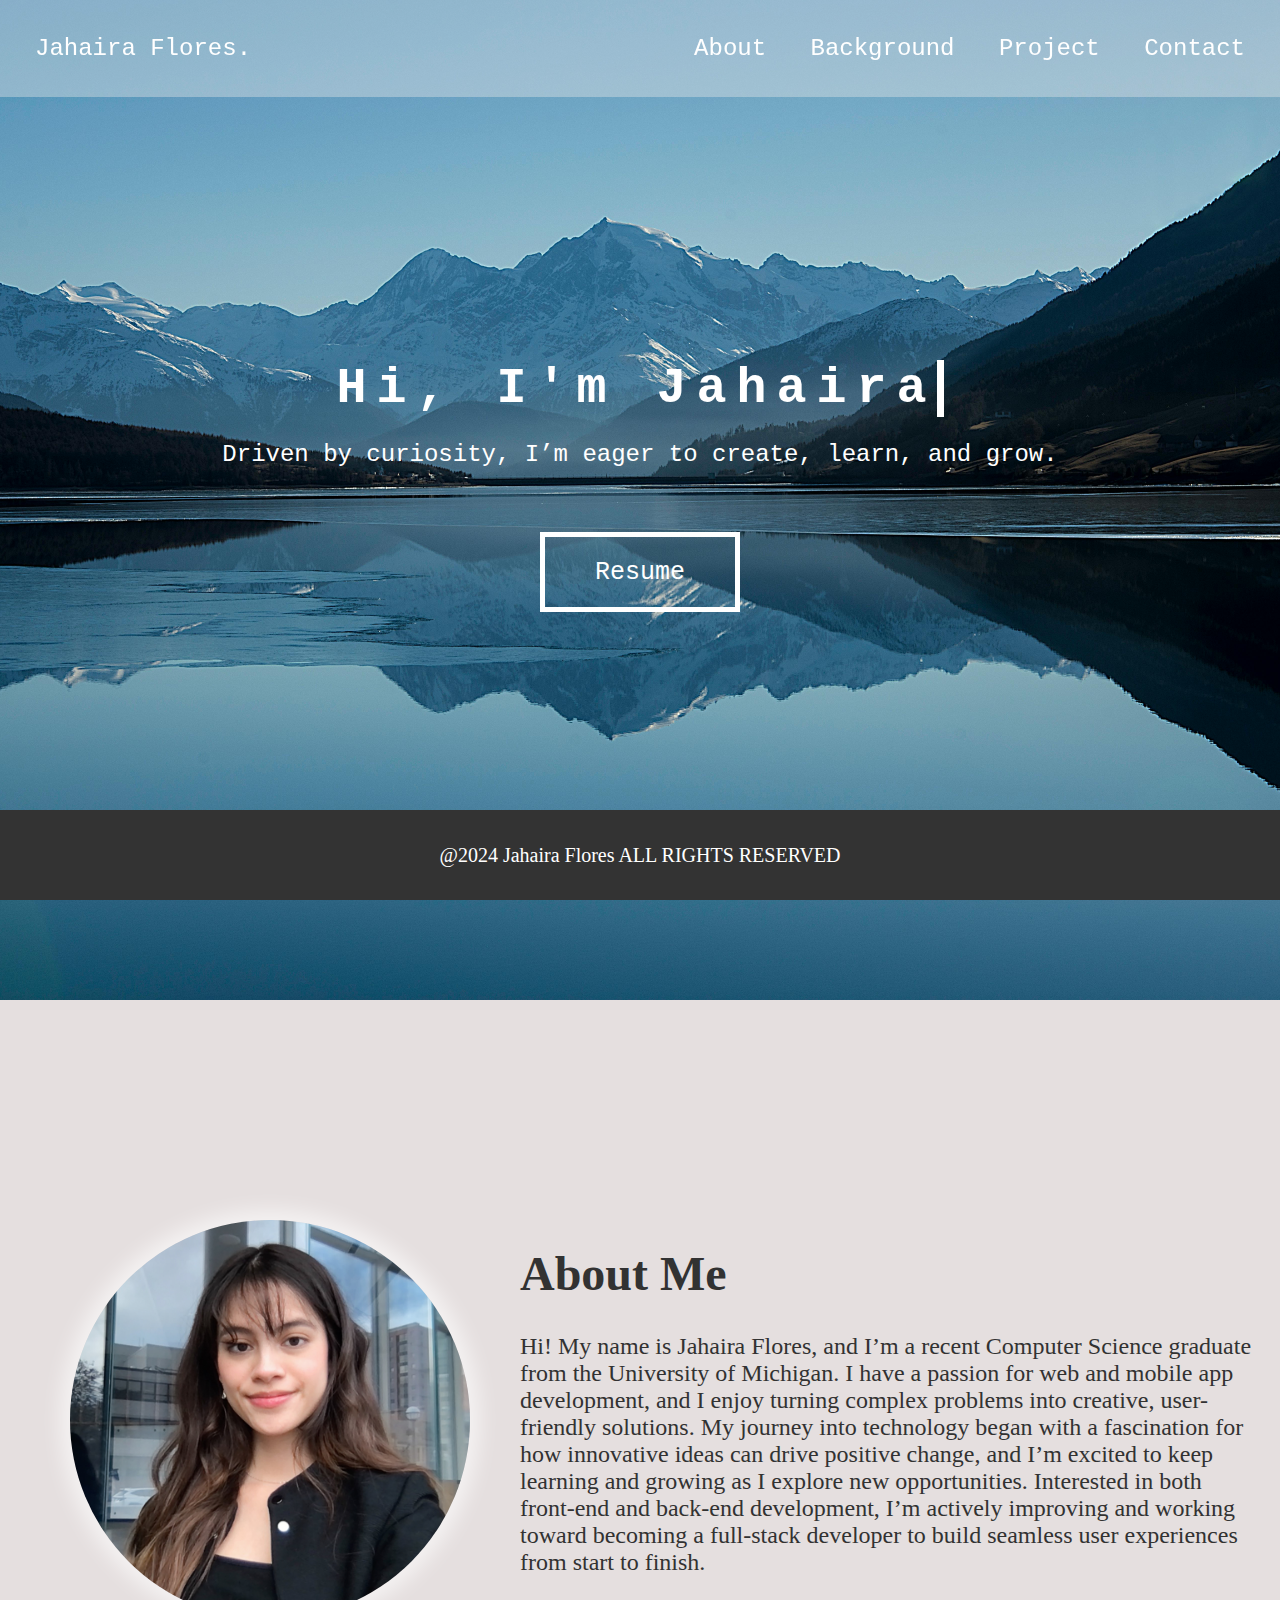
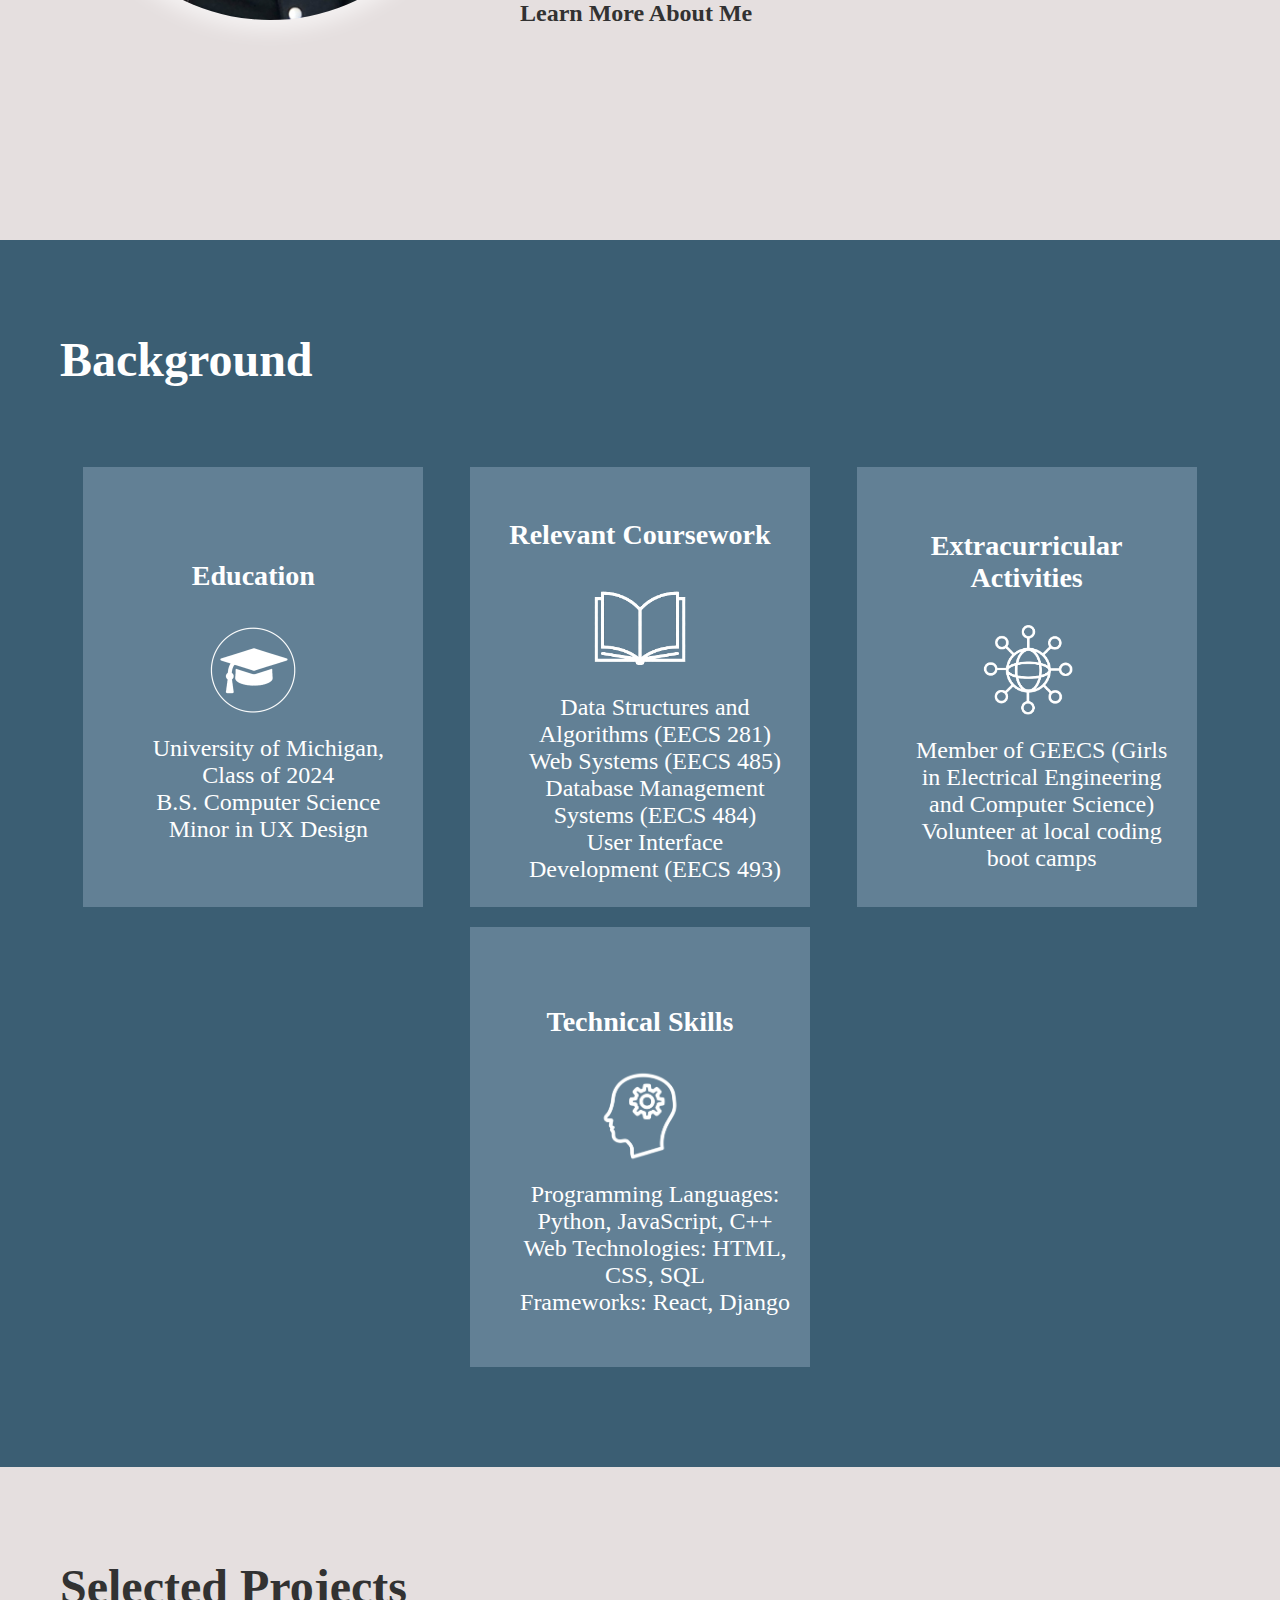
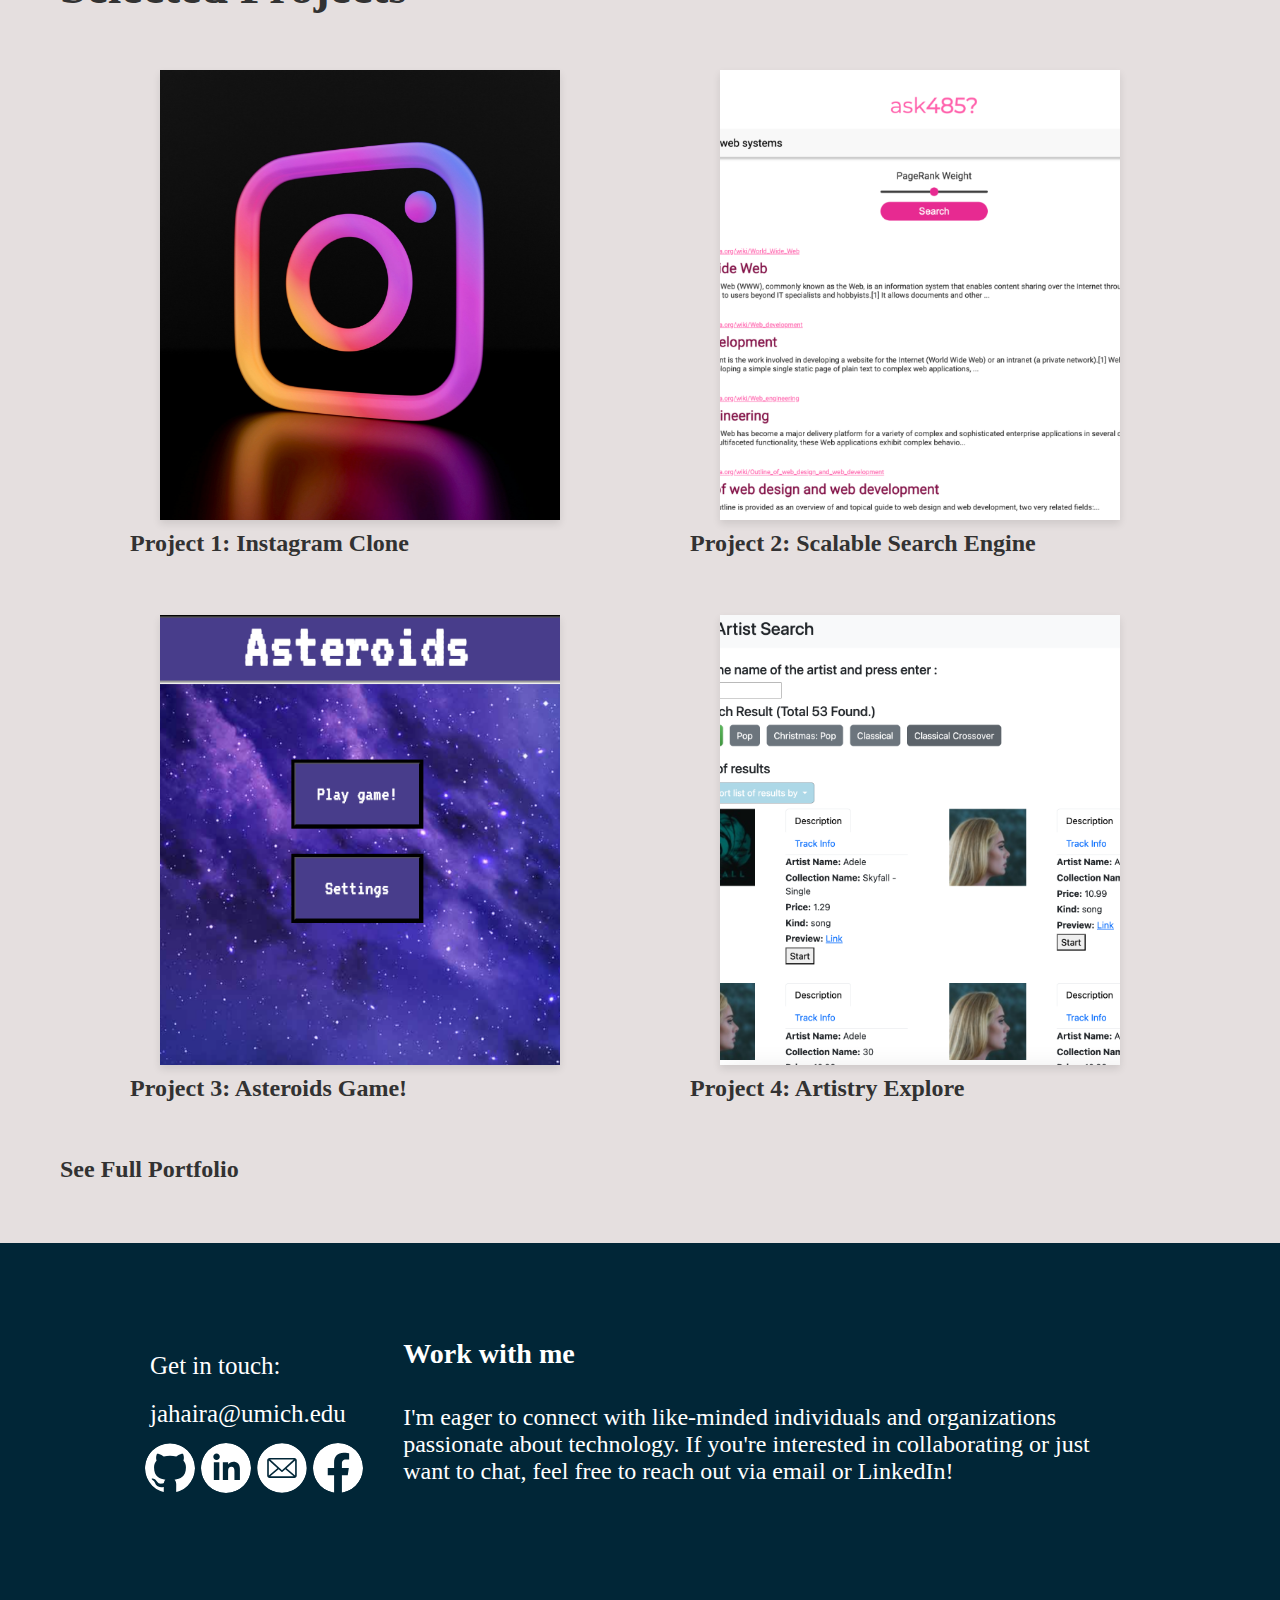
==== index.html @ 53b43b92 "update src" ====
<!DOCTYPE html>
<html lang="en">

<head>
    <meta charset="UTF-8"/>
    <!-- check -->
    <meta name="viewport" content="width=device-width, initial-scale=1.0"> 
    <title> Jahaira Flores </title>
    <link rel="stylesheet" href="assets/css/style.css">
    <link href="https://fonts.googleapis.com/css?family=Slabo+27px&display=swap" rel="stylesheet">
</head>
<body>
    
    <header>
        <div id="home">
            <div id="nav-bar">
                <div id = "name-title"> Jahaira Flores. </div>
                <ul>
                    <li><a href="#about">About</a></li>
                    <li><a href="#background">Background</a></li>
                    <li><a href="#project">Project</a></li>
                    <li><a href="#contact">Contact</a></li>
                </ul>
            </div>
        
            <div class="typewriter"> <h1>Hi, I'm Jahaira</h1></div>
             <!-- <p> A new graduate eager to create, learn, and grow. </p> -->
             <p>Driven by curiosity, I’m eager to create, learn, and grow.</p>
        
            <div id="res-button"> 
                <a href="resume/SWE-Resume-copy.pdf"><button>Resume</button></a>
                <!-- <a href="resume.html"><button>Resume</button></a> -->
                <!-- <a href="path/to/yourfile.pdf" target="_blank">Download PDF</a> -->

            </div>
            
        </div>
    </header>
   

    <div id="about">
        <img class="self" alt="headshot" src="assets/images/headshot1.jpg">
      
        <div id="center">
            <h1> About Me </h1>
            <p>
                Hi! My name is Jahaira Flores, and I’m a recent Computer Science graduate from the University of Michigan.
                I have a passion for web and mobile app development, and I enjoy turning complex problems into creative, user-friendly solutions.
                My journey into technology began with a fascination for how innovative ideas can drive positive change, and I’m excited to keep learning and growing as I explore new opportunities.
                Interested in both front-end and back-end development, I’m actively improving and working toward becoming a full-stack developer to build seamless user experiences from start to finish.
            </p>
            <!-- <p> Hello! My name is Jahaira Flores, and I’m a recent graduate in Computer Science from the University of Michigan.
                 I’m passionate about web and mobile app development, and I love finding creative solutions to complex problems. 
                 My journey into technology has been driven by a desire to make a positive impact through innovative ideas.
            </p> -->

            <a href="about.html">Learn More About Me</a>
        </div>
    </div>
   
    <div id="background">
        <h1>Background</h1>
        <!-- <p>I've worked in numerous fields ranging from art design to prosthetics. Feel free to view my portfolio here or on LinkedIn.</p> -->
        <div class="container">
            <div class="img-container">        
                <h3>Education</h3>
                <img src="assets/images/cap-removebg-preview.png" class="greentob">
                <ul>
                    <li>University of Michigan, Class of 2024</li>
                    <li>B.S. Computer Science</li>
                    <li>Minor in UX Design</li>
                </ul>
            </div>
        
            <div class="img-container">     
                <h3>Relevant Coursework</h3>
                <img src="assets/images/book-removebg-preview.png" class="icon">
                <ul>
                    <li> Data Structures and Algorithms (EECS 281)</li>
                    <li> Web Systems (EECS 485) </li>
                    <li> Database Management Systems (EECS 484)</li>
                    <li>User Interface Development (EECS 493)</li>
                </ul>
            </div>

            <div class="img-container">
                <h3>Extracurricular Activities</h3>
                <img src="assets/images/network-removebg-preview.png" class = "icon">
                <ul>
                    <li>Member of GEECS (Girls in Electrical Engineering and Computer Science)</li>
                    <li>Volunteer at local coding boot camps</li>
                </ul>
            </div>

        
            <div class="img-container">
                <h3>Technical Skills</h3>
                <img src="assets/images/lprogram-removebg-preview.png" class="icon">
                <ul>
                    <li>Programming Languages: Python, JavaScript, C++</li>
                    <li>Web Technologies: HTML, CSS, SQL</li>
                    <li>Frameworks: React, Django</li>
                </ul>
            </div>
        
            <!-- <div>
                <h3>Certifications & Achievements</h3>
                <ul>
                    <li>Google UX Design Certificate (2023)</li>
                    <li>Dean's List, University of Michigan (2022)</li>
                </ul>
            </div> -->
        </div>
       
    </div>

    <div id="project">
        <h1> Selected Projects</h1>
        <div class="grid-container">
            <a href="insta-clone.html">
            <figure>
                <img src="assets/images/insta-clone.jpeg" alt="Project 1">
                <figcaption>
                    <!-- <h2>Project 1: React Project</h2> -->
                    <h2>Project 1: Instagram Clone </h2>
                    <!-- <a href="/personal_website/"></a> -->
                </figcaption>
            </figure>
            </a>
            <a href="search-engine.html">
            <figure>
                <img src="assets/images/search-engine.png" alt="Project 2">
                <figcaption>
                    <!-- <h2>Project 2: Customer Support AI chat bot</h2> -->
                    <h2>Project 2: Scalable Search Engine</h2>
                    <!-- <a href="/personal_website/"></a> -->
                </figcaption>
            </figure>
            </a>
            <a href="asteroids.html">
            <figure>
                <img src="assets/images/asteroids.png" alt="Project 3">
                <figcaption>
                    <!-- <h2>Project 3: Chrome Extension</h2> -->
                    <!-- <a href="/personal_website/"></a> -->
                    <h2>Project 3: Asteroids Game! </h2>
                </figcaption>
            </figure>
            </a>
            <a href="artistry-explore.html">
            <figure>
                <img src="assets/images/artist-search.png" alt="Project 4">
                <figcaption>
                    <h2>Project 4: Artistry Explore</h2>
                    <!-- <a href="/personal_website/"></a> -->
                </figcaption>
            </figure>
            </a>
            <!-- <figure>
                <img src="/assets/images/tester-img.jpg" alt="Project 4">
                <figcaption>
                    <h2>Project 4: TBD - Espresso</h2>
                </figcaption>
            </figure> -->
        </div> 
       <a href="portfolio.html">See Full Portfolio</a>
    </div>

    <div id="contact">
            <div id="text-left">
                <p>Get in touch:</p>
                <p>jahaira@umich.edu</p>
                
                <div class="icon-container">
                    <a href="https://github.com/jflores45?tab=overview&from=2024-08-01&to=2024-08-23"><img src="assets/images/github-color.svg" alt="GitHub logo" class="hoover-g"></a>
                    
                    <a href="https://www.linkedin.com/in/flores-jahaira/?trk=opento_sprofile_details"><img src="assets/images/linkedin-icon-logo-svg-vector.svg" alt="LinkedIn logo" class="hoover-g"></a>
                
                    <a href="https://mail.google.com/mail/u/0/jahaira@umich.edu"><img src="assets/images/media.svg" alt="Gmail logo" class="hoover-g"></a>

                    <a href="https://mail.google.com/mail/u/0/jahaira@umich.edu"><img src="assets/images/Facebook-f_Logo-Blue-Logo.wine.svg" alt="Facebook logo" class="hoover-g"></a>
                </div>
        </div>

        <div id="text-right">
        <h3> Work with me</h3>
        <p>I'm eager to connect with like-minded individuals and organizations passionate about technology. If you're interested in collaborating or just want to chat, feel free to reach out via <a a href="https://mail.google.com/mail/u/0/jahaira@umich.edu"> email</a> or <a href="https://www.linkedin.com/in/flores-jahaira/?trk=opento_sprofile_details">LinkedIn!</a></p>
        </div>
    </div>

    
    <footer>@2024 Jahaira Flores ALL RIGHTS RESERVED</footer>

    <!-- <script src="assets/js/main.js"></script> -->
</body>
</html>
---- assets/css/style.css ----
html {
    scroll-behavior: smooth;
}
body{
    font-size: x-large;
    margin:0;
    padding:0;
}
#nav-bar{
    background-color: rgba(232, 232, 232, 0.4); 
    position: fixed;
    padding: 35px;
    width: 100%;
    right: 0px;
    display: flex; /* Make the nav bar a flex container */
    justify-content: space-between; /* Space between the left and right elements */
    align-items: center; /* Aligns the items vertically in the center */
    box-sizing: border-box; /* Include padding in width */

}
.active {
    color: black; /* Change color of the active nav item */
}
#name-title{
    color: white;
}
ul {
    margin:0;
    overflow: hidden;
    list-style-type: none;
}

li {
    border:black;
    display: inline-block;
    margin-left: 30px;
  }

  #res-button{
    display: flex;
    justify-content: center;
    align-items: center;
    padding-top: 10px;
    margin: 0 auto;
    padding: 40px;
  }
  button {
    width: 200px;
    height: 80px;
    background-color: transparent;
    font-family: 'Courier New', cursives;
    border: 5px solid white;
    color: white;
    font-size: 25px;
}

#res-button:hover {
    filter: drop-shadow(0 0 5px rgba(255, 255, 255, 0.5)) drop-shadow(0 0 10px rgba(255, 255, 255, 0.2)); /* Glow */
    transform: scale(1.0);
}

a{
    text-decoration: none;
    color: #fff;
}

a:hover {
    color: #615c5c; /* Slightly lighter color on hover */
}
#home{
    height: 1000px;
    /* background-color: #9e9898; */
    background-image: url("../images/back2-img.jpg");
    /* background-image: url("../images/holo-abstract-shape_1030945-177.avif"); */
    background-size: cover;
    background-position: center;
    padding: 0;
    /* border-color: red; */
    color: #fff;
    /* font-family: 'Patrick Hand', cursive; */
    font-family: 'Courier New', cursives;
    text-align: center;
}
.typewriter{
    display: flex;
    justify-content: center;
    padding-top: 15em; 
}
.typewriter h1{
    color: #fff;
    font-size: 50px;
    font-family: 'Patrick Hand', cursive;
    font-family: 'Courier New', cursives;
    border-right: .15em solid white;
    white-space: nowrap;
    margin: 0 auto;
    letter-spacing: .20em;
    overflow: hidden;
    animation-delay: 2s;
    animation: typing 3.5s steps(30, end) 1, blinker 0.75s step-end infinite;
}
/* typing */
@keyframes typing{
    from { width: 0 }
    to { width: 45% }
}

@keyframes blinker{
    45% {
        border-color: transparent;
    }
    100% {
        border-color: white;
    }
}

/* ---------------------ABOUT ---------------------*/

#about{
    display: flex;
    align-items: center;
    height: 800px; /* Adjust height as needed */
    background-color: rgb(229, 223, 223);
    /* background-color: rgb(161, 175, 215); */
    /* background-image: linear-gradient(to right, rgb(146, 149, 204) , rgb(132, 133, 199),rgb(154, 141, 199),  rgb(174, 164, 211)); */
    padding: 20px;
    color: rgb(50, 50, 50);
}
#center{
    max-width: 1100px;
}
#about a{
    text-decoration: none;
    color: rgb(50, 50, 50);
    font-weight: 600;
    /* color: black; */
}
#about a:hover {
    color: #615c5c; 
}
.self{
    width: 400px;
    height: 400px;
    border-radius: 50%;
    object-fit: cover;
    margin-right: 20px;
    /* box-shadow: 0 0 20px 10px rgb(186, 202, 217, 0.6); */
    box-shadow: 0 0 20px 10px rgb(255, 255, 255, 0.6); 
    margin: 50px;
}
/*--------------------- BACKGROUND -------------------------*/

#background {
    max-height: 2000px;
    padding: 60px;
    background-color: rgb(59, 94, 115);
    color: white;
    padding-bottom: 80px;
}

.container {
    display: flex; /* Enable flexbox to arrange children */
    justify-content: space-around; /* Space out the .img-container elements */
    align-items: center; /* Align containers to the top */
    flex-wrap: wrap; /* Wrap the containers to the next line if necessary */
    width: 100%;
    max-width: 2000px; /* Set a max width for the container */
    margin-top: 80px; 
}

.img-container {
    width: 300px;
    height: 400px;
    background-color: rgba(189, 209, 227, 0.3);
    display: flex;
    flex-direction: column; /* Stack elements vertically inside each container */
    justify-content: center; /* Center the content vertically */
    align-items: center; /* Center the content horizontally */
    padding: 20px;
    text-align: center;
    margin-bottom: 20px; 
}

.img-container img {
    width: auto; /* Automatically adjust width */
    height: 100px; /* Set a specific height */
    max-width: 100%; /* Ensure it doesn't overflow the container */
    object-fit: cover; /* Maintain aspect ratio while filling the area */
    margin-bottom: 15px; /* Space between the image and the text */
}

ul {
    list-style-type: none; /* Remove bullet points */
    padding: 0;
}

.icon {
    filter: invert(1) brightness(2); /* Makes black parts white */
}

.greentob {
    filter: hue-rotate(180deg) brightness(3); /* Changes green to white */
}

.img-container:hover {
    background-color: rgba(189, 209, 227, 0.6); 
    transition: background-color 0.3s ease; 
}

/*--------------------- PROJECT -------------------------*/
#project{
    max-height: 2000px;
    background-color: rgb(229, 223, 223);
    /* background-image: linear-gradient(to right, rgb(146, 149, 204) , rgb(132, 133, 199),rgb(154, 141, 199),  rgb(174, 164, 211)); */
    padding: 60px;
    color: rgb(50, 50, 50);
}
#project a{
    text-decoration: none;
    color: rgb(50, 50, 50);
    font-weight: 600;
}
#project a:hover {
    color: #615c5c; 
}
.grid-container {
    display: grid;
    margin: 20px;
    grid-template-columns: repeat(2, 1fr); /* Create two equal-width columns */
}

figure img {
    width: 400px;
    height: 450px;
    max-width: 900px;
    max-height: 950px;
    object-fit: cover;
    display: block;
    box-shadow: 0 4px 8px rgba(0, 0, 0, 0.1);
    margin: 0 auto; /* Center the image horizontally */
}

figcaption h2 {
    font-size: 24px; /* Size of the overlay text */
    margin: 0;
    padding: 10px;
}
figure:hover figcaption {
    opacity: 1; /* Show the overlay on hover */
}
figure:hover {
    transform: translateY(-5px);
}
/* ---------------------CONTACT ---------------------*/
#contact{
    height: 350px;
    padding: 40px;
    background-color:rgb(1, 38, 55);
    color: white;
    display: flex;
    /* justify-content: space-between; */
    align-items: center; 
    /* gap: 20px; */
}
#contact img{
    width: 50px;
    height: 50px;
    border-radius: 50%;
    object-fit: cover;
    display: inline-block;
}
#text-left {
    display: flex;
    flex-direction:column;
    /* border: 2px solid red;  */
    width: 25%; /* Set width to 60% of the container */ 
    min-width: 20%;
    max-width: 30%;
    margin-top: -70px;
    padding-left: 100px;
}
#text-left p {
    font-size: 25px; 
    margin: 10px;
}
.icon-container{
    padding: 5px;
}
#text-right {
    display: flex;
    flex-direction: column;
    /* border: 2px solid rgb(225, 10, 154); */
    width: 70%; /* Set width to 30% of the container */
    max-width: 70%; 
    padding-right: 100px;
    margin: 0;
   
}
#text-right h3 {
    margin: 0; /* Remove default margin */
    margin-bottom: 10px; /* Adjust this value as needed */
    margin-top: -70px;
}

footer {
    text-align: center;
    padding: 20px 0;
    background-color: #333; /* Dark background */
    color: white; /* White text */
    font-size: 20px;
    position: fixed; /* Optional: sticks footer at the bottom of the page */
    bottom: 0;
    width:100%;
    height: 50px;
    line-height: 50px;
}
/* hoover glow icons */
.hoover-g {
    transition: all 0.3s ease; /* Smooth transition for the hover effect */
}

.hoover-g:hover {
    filter: drop-shadow(0 0 5px rgba(255, 255, 255, 0.5)) drop-shadow(0 0 10px rgba(255, 255, 255, 0.2)); /* Glow effect */
    transform: scale(1.05); /* Slightly scale up the icon */
}
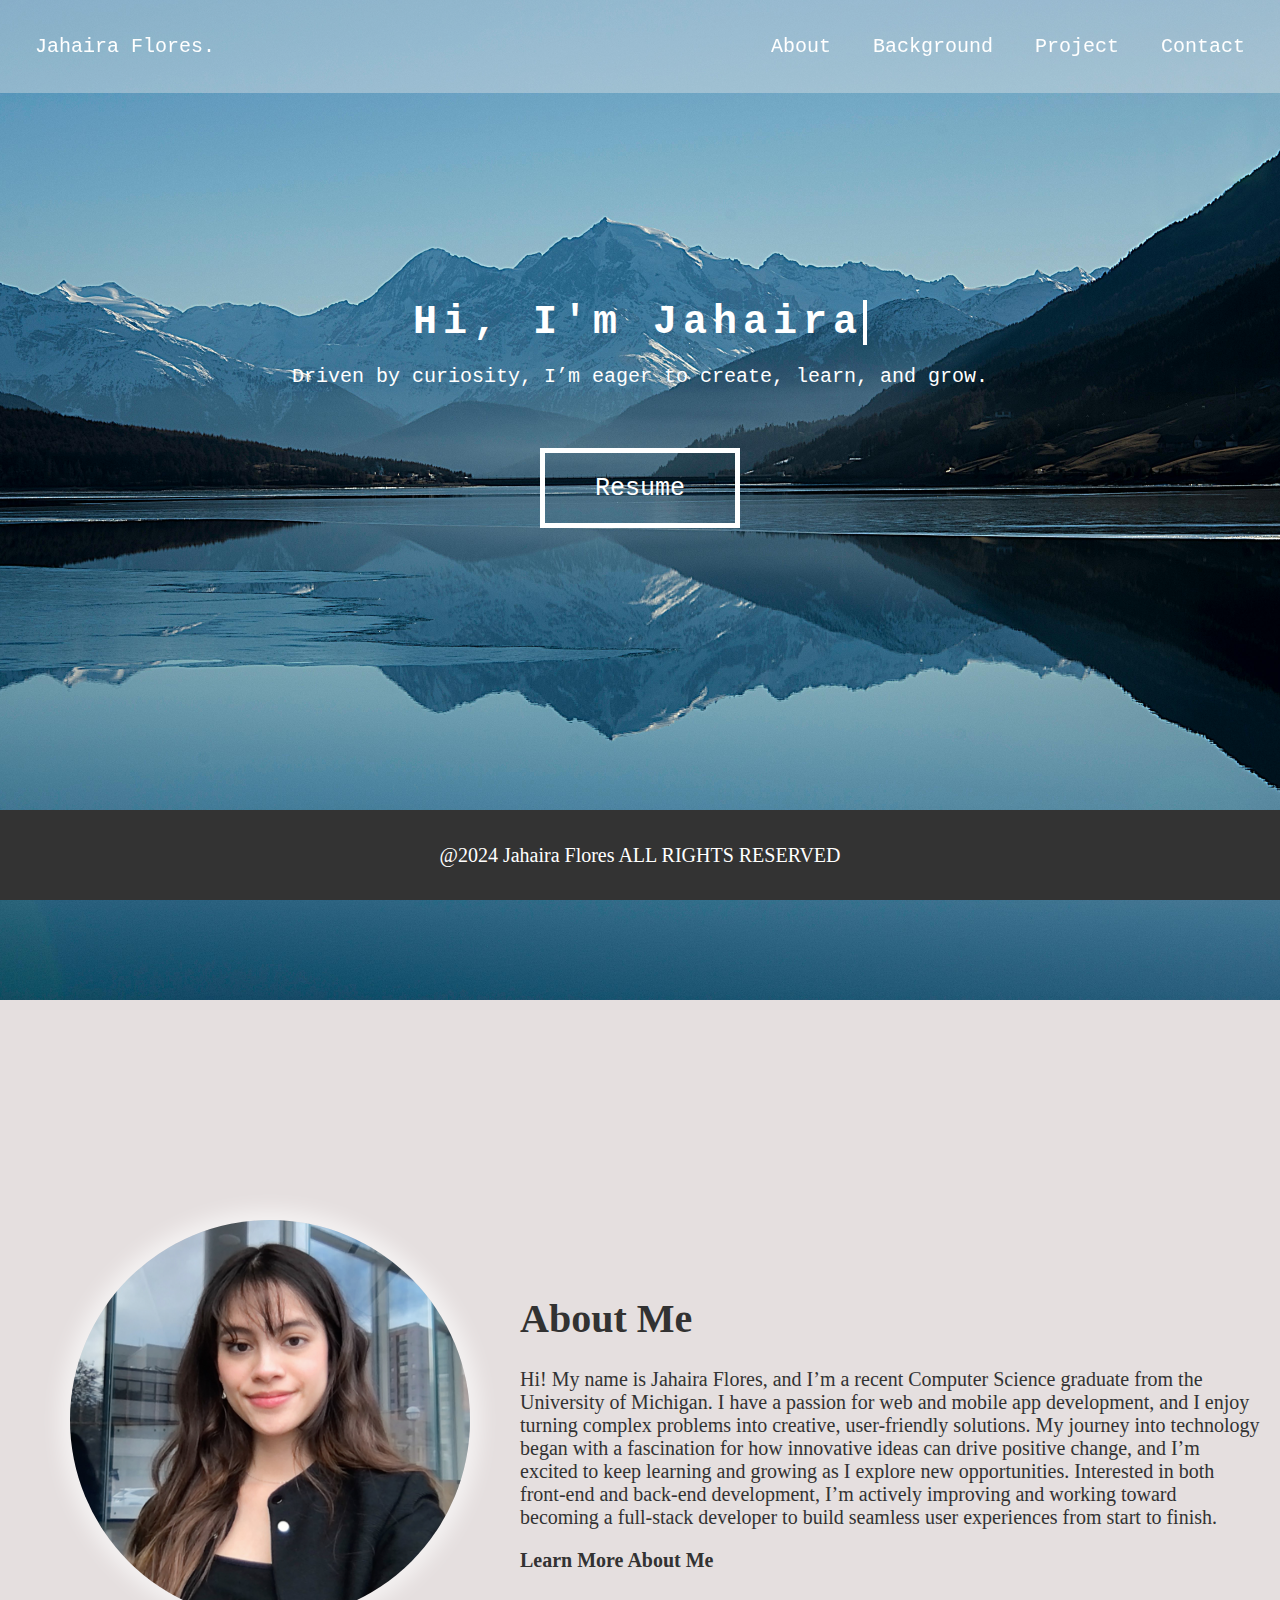
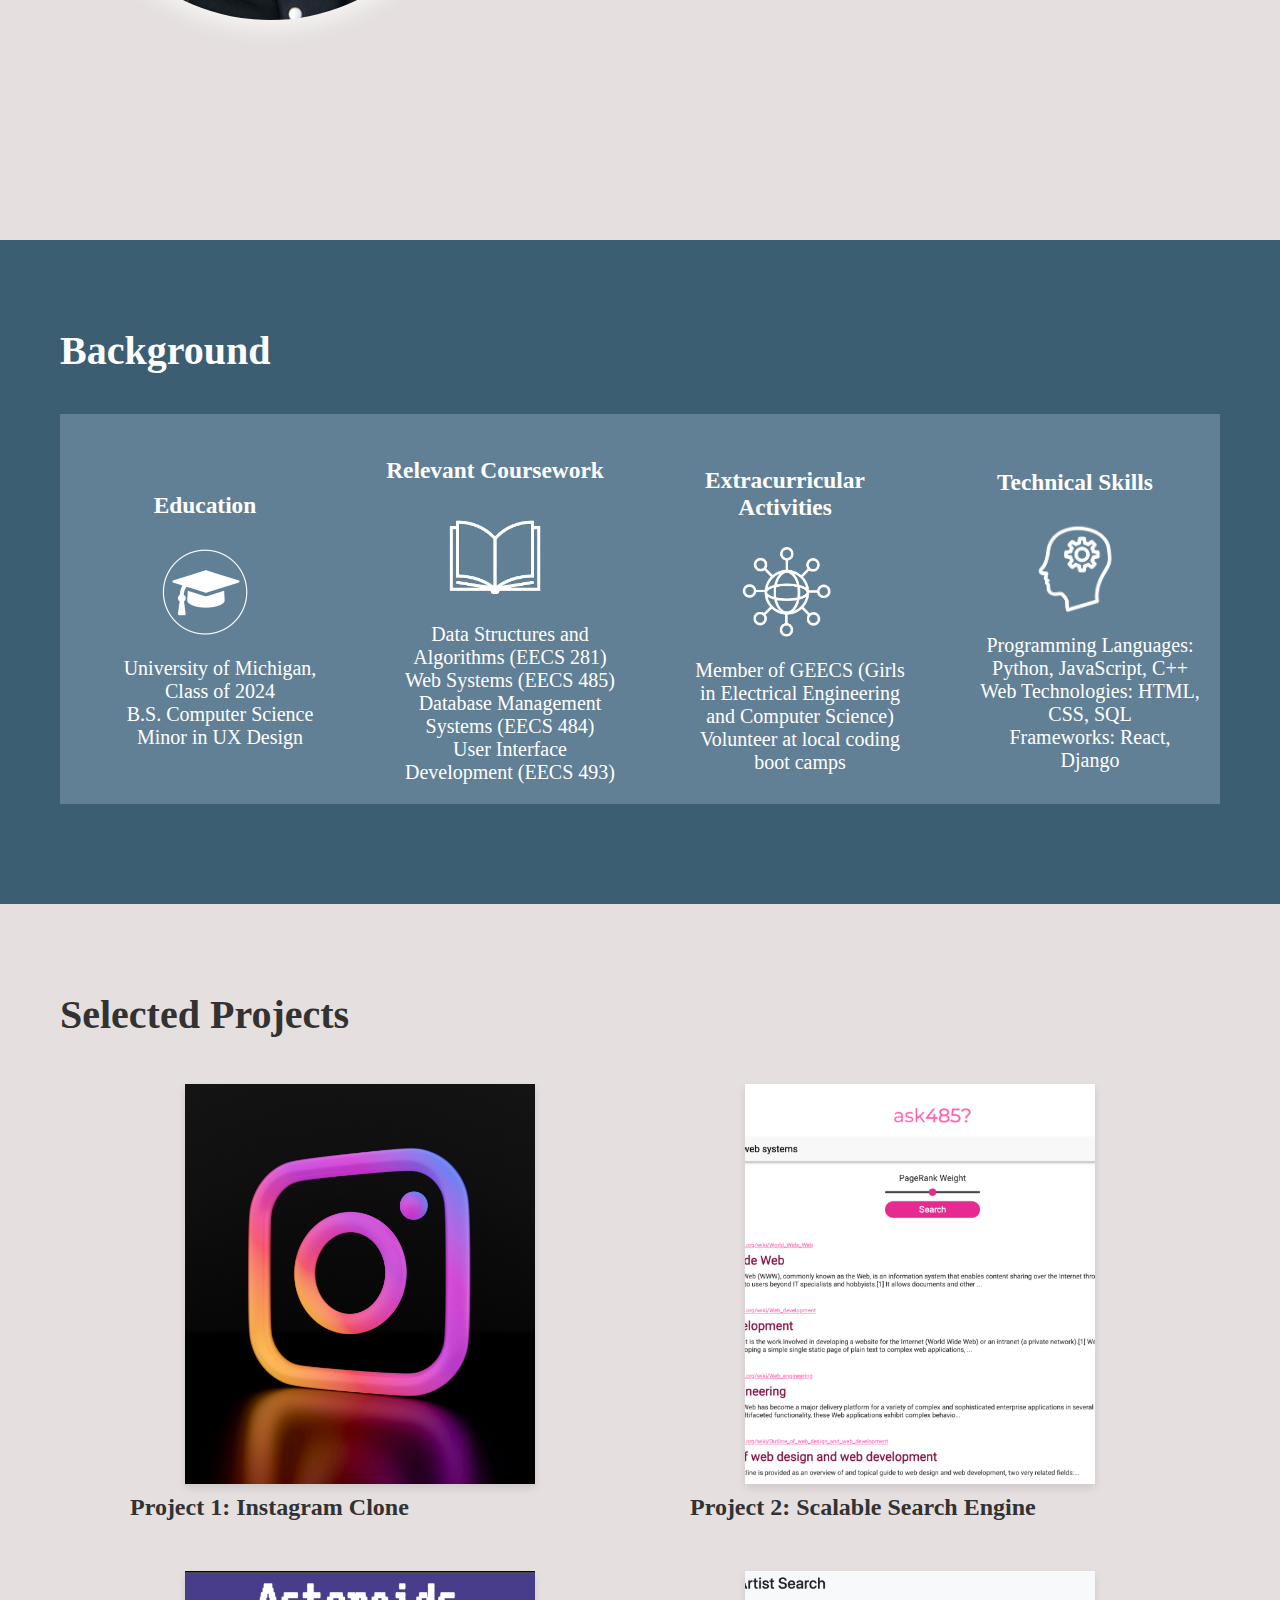
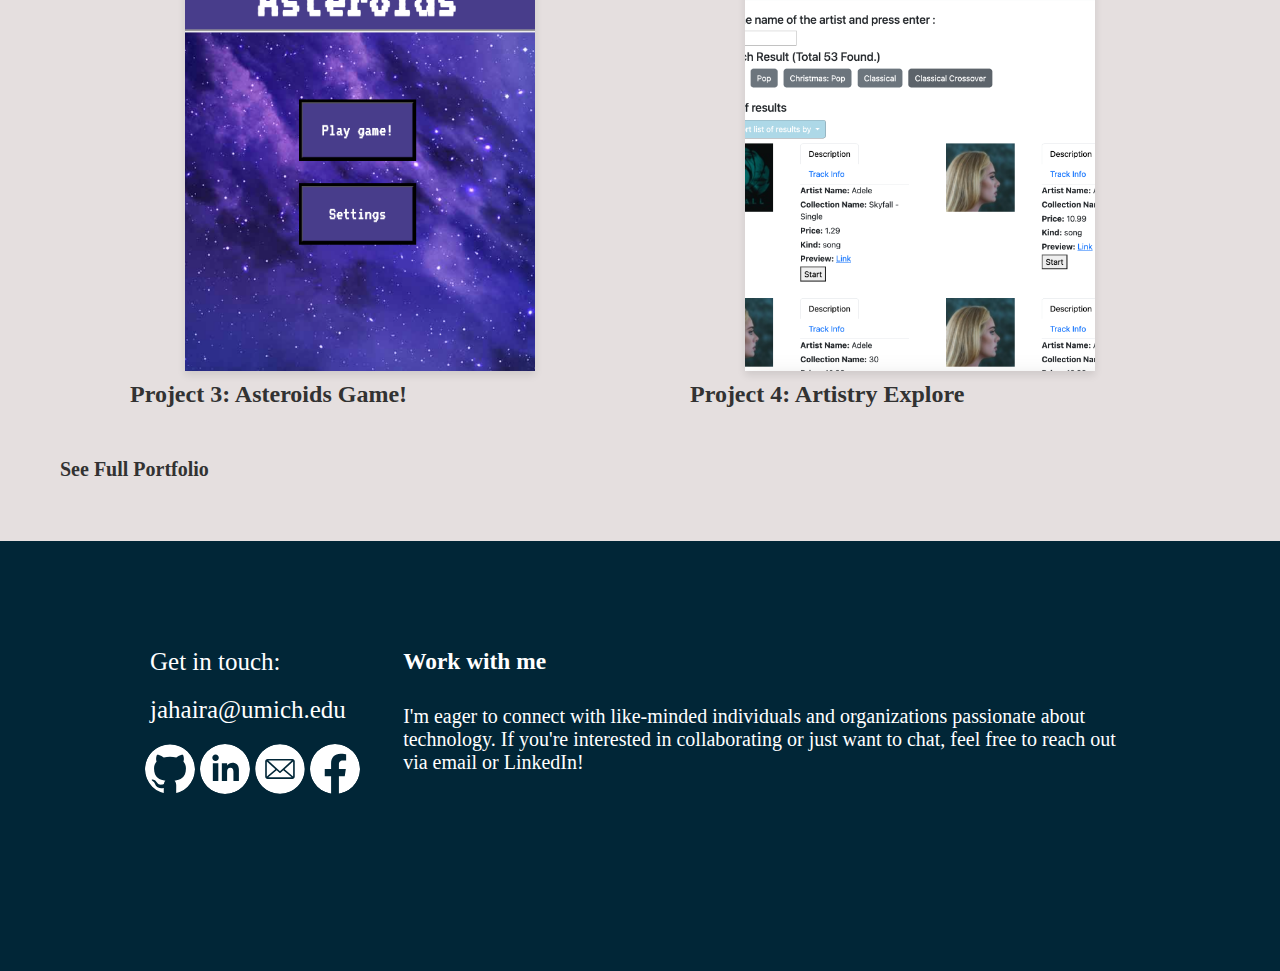
==== commit 03b27acf: "update insta clone" ====
--- a/index.html
+++ b/index.html
@@ -62,7 +62,7 @@
         <h1>Background</h1>
         <!-- <p>I've worked in numerous fields ranging from art design to prosthetics. Feel free to view my portfolio here or on LinkedIn.</p> -->
         <div class="container">
-            <div class="img-container">        
+            <div class="img-container">
                 <h3>Education</h3>
                 <img src="assets/images/cap-removebg-preview.png" class="greentob">
                 <ul>
@@ -85,7 +85,7 @@
 
             <div class="img-container">
                 <h3>Extracurricular Activities</h3>
-                <img src="assets/images/network-removebg-preview.png" class = "icon">
+                <img src="assets/images/network-removebg-preview.png" class="icon">
                 <ul>
                     <li>Member of GEECS (Girls in Electrical Engineering and Computer Science)</li>
                     <li>Volunteer at local coding boot camps</li>
--- a/assets/css/style.css
+++ b/assets/css/style.css
@@ -2,7 +2,7 @@
     scroll-behavior: smooth;
 }
 body{
-    font-size: x-large;
+    font-size: 20px;
     margin:0;
     padding:0;
 }
@@ -88,25 +88,25 @@
 }
 .typewriter h1{
     color: #fff;
-    font-size: 50px;
+    font-size: 40px;
     font-family: 'Patrick Hand', cursive;
     font-family: 'Courier New', cursives;
-    border-right: .15em solid white;
+    border-right: .10em solid white;
     white-space: nowrap;
     margin: 0 auto;
-    letter-spacing: .20em;
+    letter-spacing: .15em;
     overflow: hidden;
     animation-delay: 2s;
-    animation: typing 3.5s steps(30, end) 1, blinker 0.75s step-end infinite;
+    animation: typing 3.5s steps(30, end) 1, blinker 0.70s step-end infinite;
 }
 /* typing */
 @keyframes typing{
     from { width: 0 }
-    to { width: 45% }
+    to { width: 30% }
 }
 
 @keyframes blinker{
-    45% {
+    30% {
         border-color: transparent;
     }
     100% {
@@ -127,7 +127,7 @@
     color: rgb(50, 50, 50);
 }
 #center{
-    max-width: 1100px;
+    max-width: 900px;
 }
 #about a{
     text-decoration: none;
@@ -151,7 +151,7 @@
 /*--------------------- BACKGROUND -------------------------*/
 
 #background {
-    max-height: 2000px;
+    /* max-height: 2000px; */
     padding: 60px;
     background-color: rgb(59, 94, 115);
     color: white;
@@ -159,18 +159,17 @@
 }
 
 .container {
-    display: flex; /* Enable flexbox to arrange children */
-    justify-content: space-around; /* Space out the .img-container elements */
-    align-items: center; /* Align containers to the top */
-    flex-wrap: wrap; /* Wrap the containers to the next line if necessary */
+    display: flex;
+    justify-content: space-between;
+    align-items: center;
+    flex-wrap: wrap;
     width: 100%;
-    max-width: 2000px; /* Set a max width for the container */
-    margin-top: 80px; 
+    margin-top: 40px; 
 }
 
 .img-container {
-    width: 300px;
-    height: 400px;
+    width: 250px;
+    height: 350px;
     background-color: rgba(189, 209, 227, 0.3);
     display: flex;
     flex-direction: column; /* Stack elements vertically inside each container */
@@ -182,11 +181,11 @@
 }
 
 .img-container img {
-    width: auto; /* Automatically adjust width */
-    height: 100px; /* Set a specific height */
-    max-width: 100%; /* Ensure it doesn't overflow the container */
-    object-fit: cover; /* Maintain aspect ratio while filling the area */
-    margin-bottom: 15px; /* Space between the image and the text */
+    width: auto;
+    height: 100px;
+    max-width: 100%;
+    object-fit: cover;
+    margin-bottom: 15px;
 }
 
 ul {
@@ -230,8 +229,8 @@
 }
 
 figure img {
-    width: 400px;
-    height: 450px;
+    width: 350px;
+    height: 400px;
     max-width: 900px;
     max-height: 950px;
     object-fit: cover;
@@ -285,6 +284,7 @@
 }
 .icon-container{
     padding: 5px;
+    padding-top: 10px;
 }
 #text-right {
     display: flex;
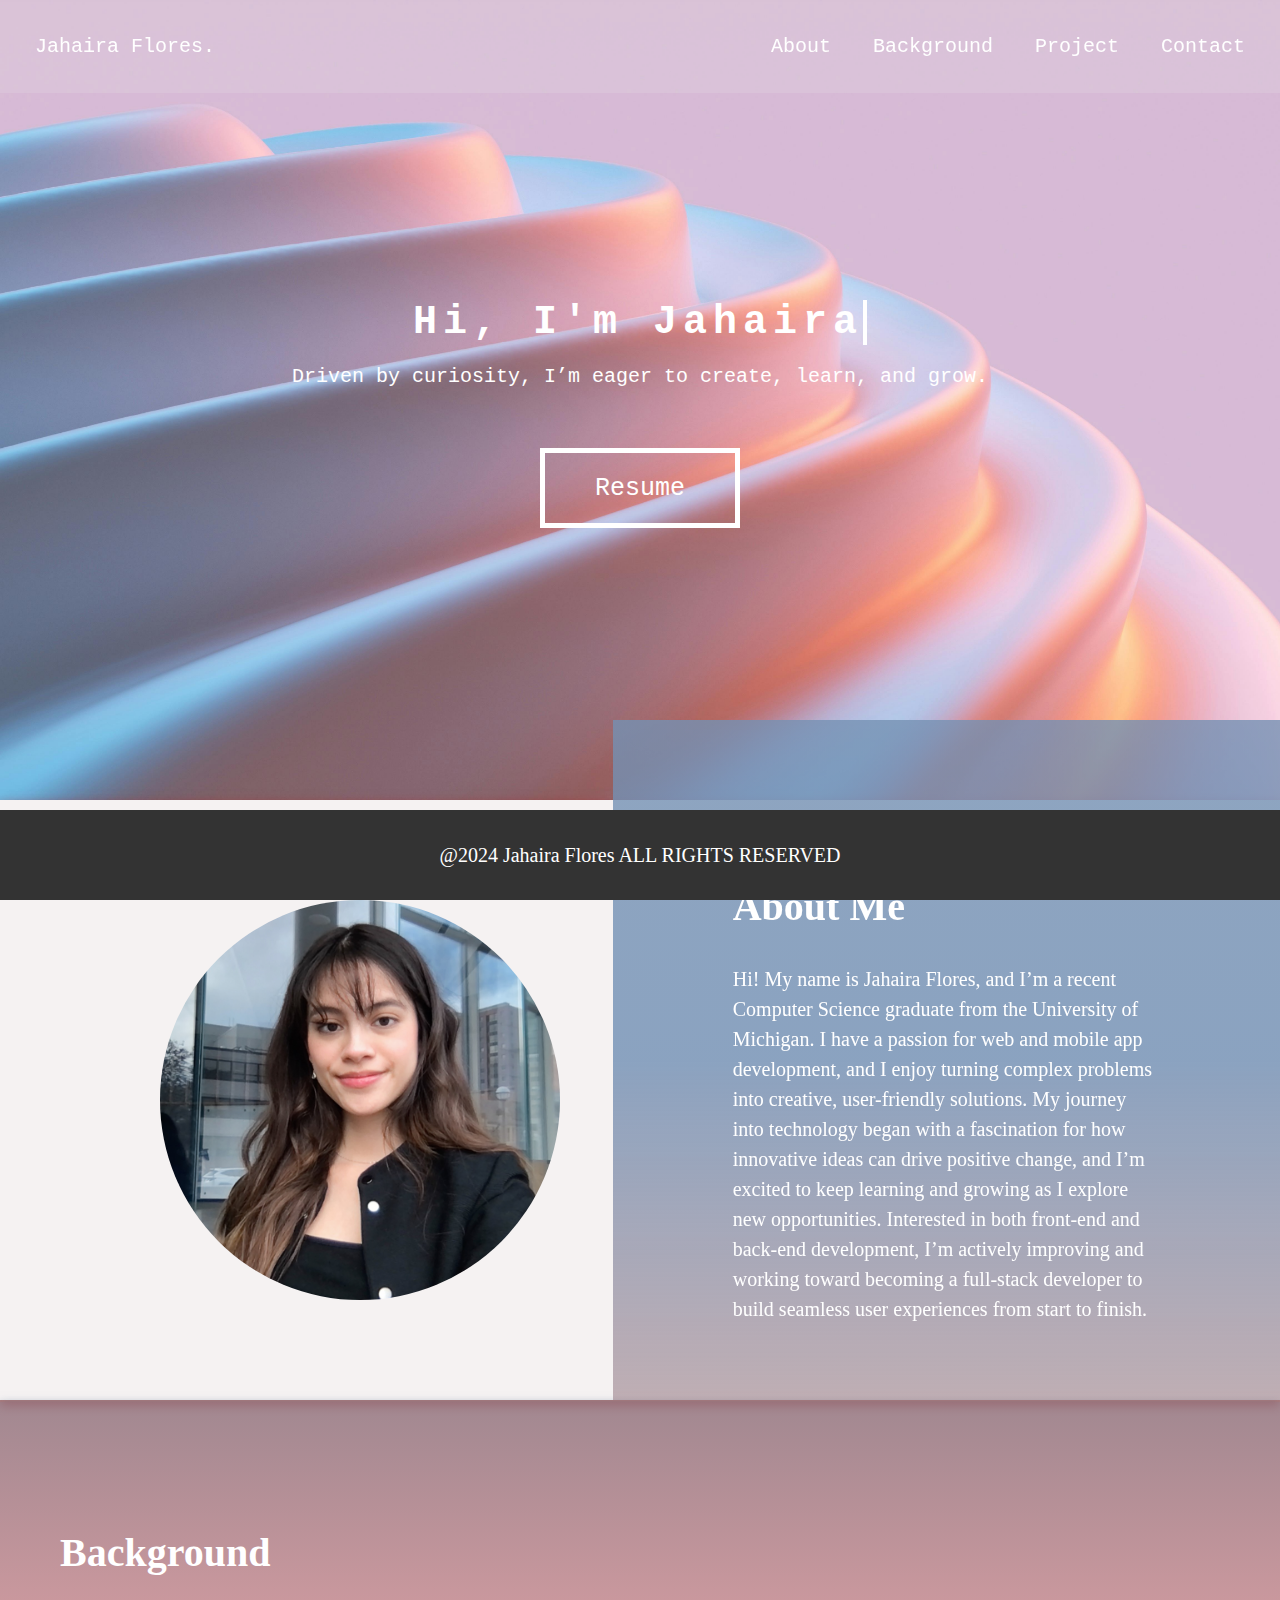
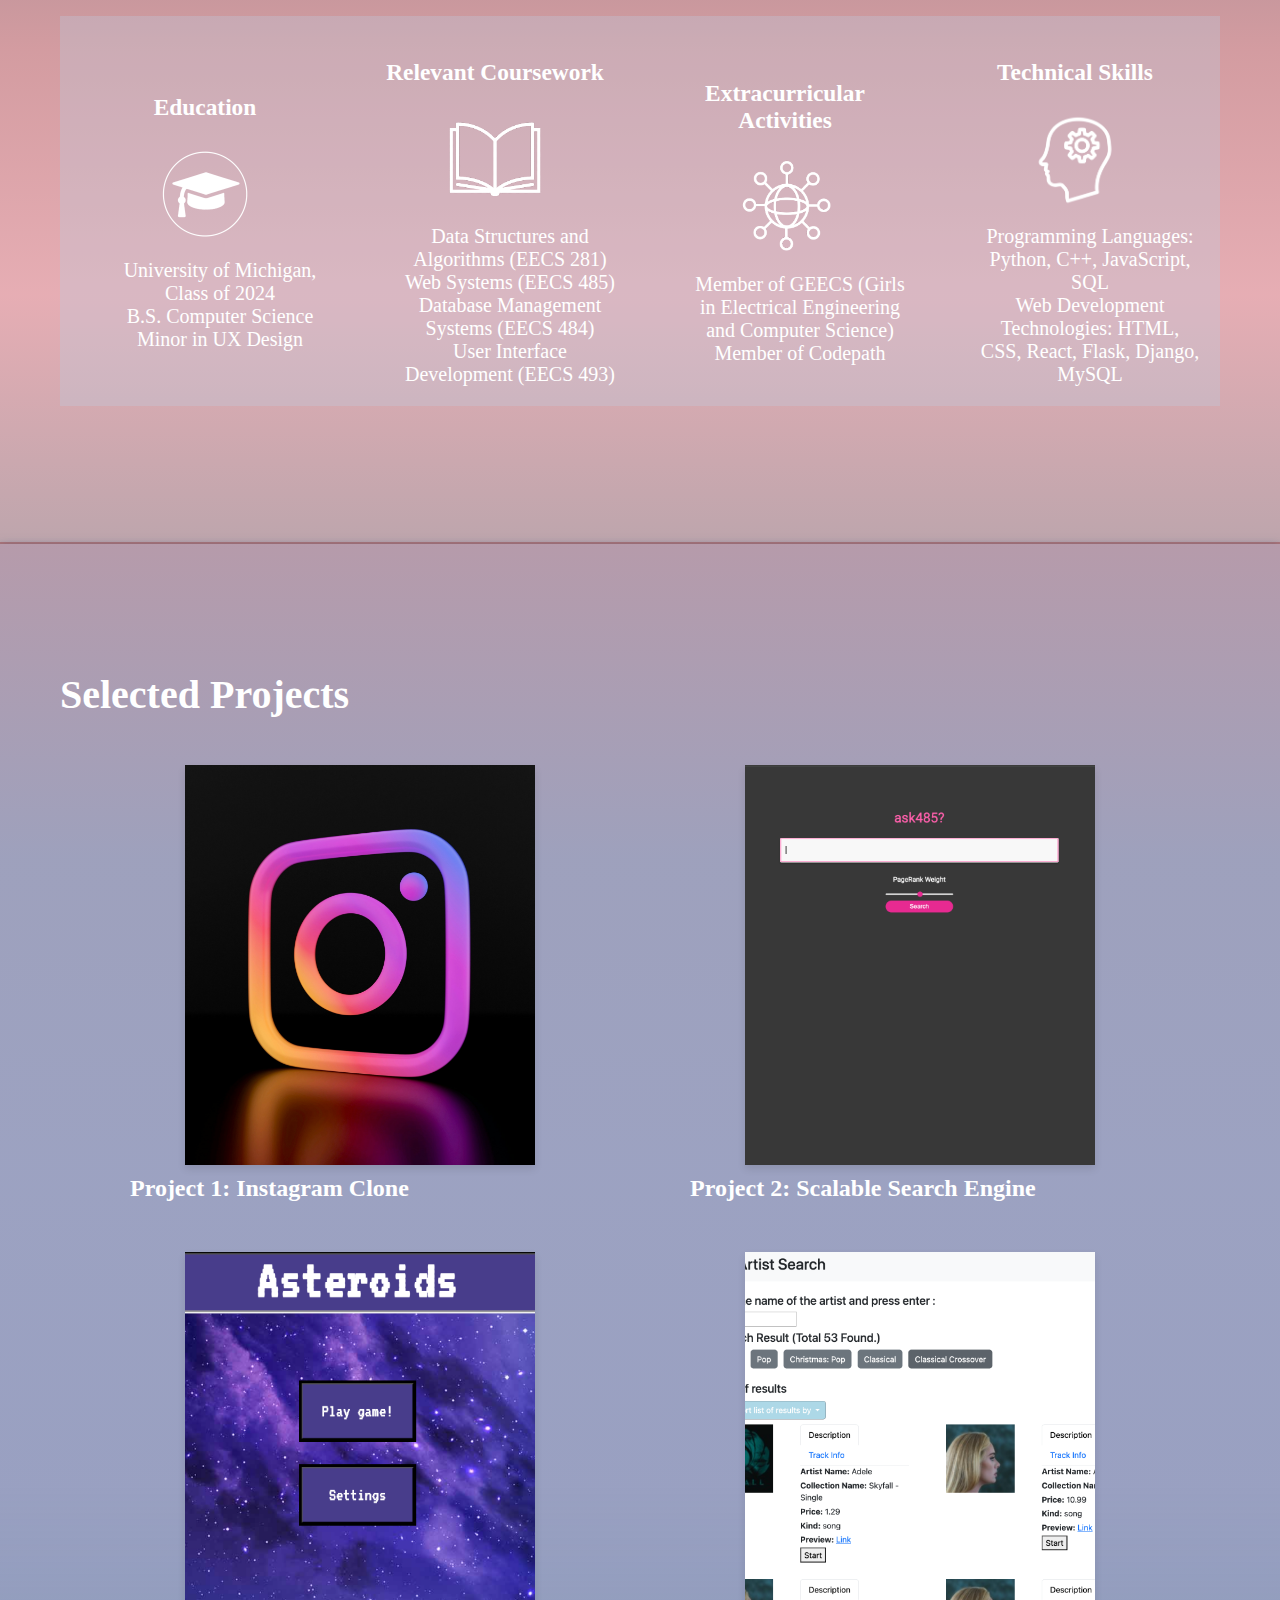
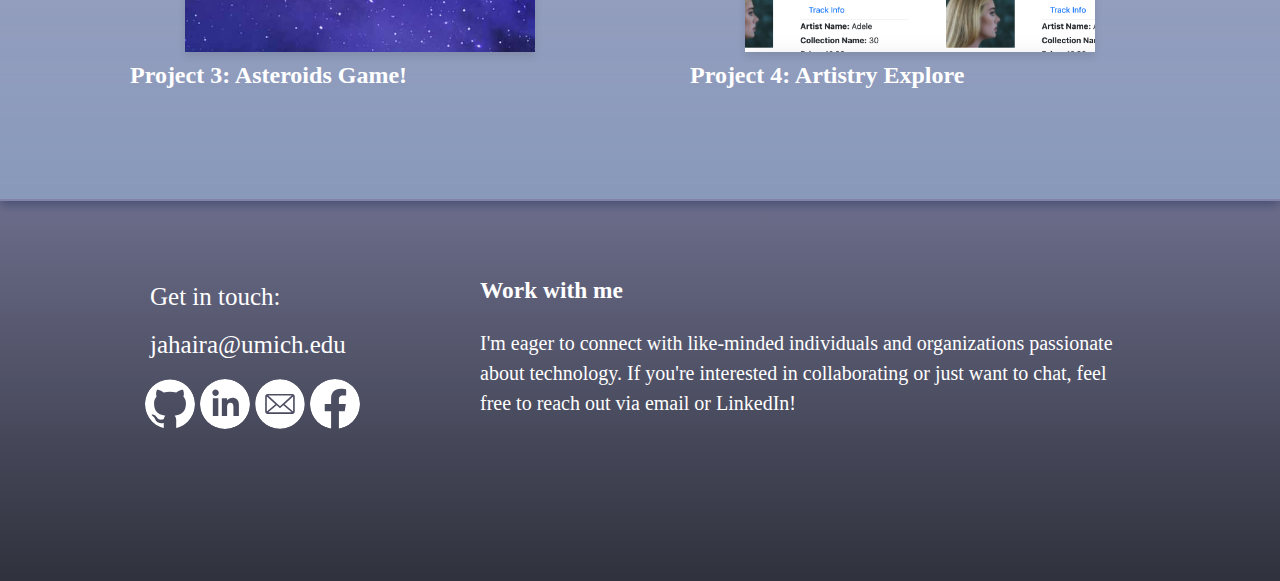
==== commit b8d3c5e3: "update" ====
--- a/index.html
+++ b/index.html
@@ -39,27 +39,30 @@
    
 
     <div id="about">
-        <img class="self" alt="headshot" src="assets/images/headshot1.jpg">
-      
-        <div id="center">
-            <h1> About Me </h1>
-            <p>
-                Hi! My name is Jahaira Flores, and I’m a recent Computer Science graduate from the University of Michigan.
-                I have a passion for web and mobile app development, and I enjoy turning complex problems into creative, user-friendly solutions.
-                My journey into technology began with a fascination for how innovative ideas can drive positive change, and I’m excited to keep learning and growing as I explore new opportunities.
-                Interested in both front-end and back-end development, I’m actively improving and working toward becoming a full-stack developer to build seamless user experiences from start to finish.
-            </p>
+        <div id="left">
+            <img class="self" alt="headshot" src="assets/images/headshot1.jpg">
+        </div>
+        <div id="right">
+            <div id="about-shift">
+                <h1> About Me </h1>
+                <p>
+                    Hi! My name is Jahaira Flores, and I’m a recent Computer Science graduate from the University of Michigan.
+                    I have a passion for web and mobile app development, and I enjoy turning complex problems into creative, user-friendly solutions.
+                    My journey into technology began with a fascination for how innovative ideas can drive positive change, and I’m excited to keep learning and growing as I explore new opportunities.
+                    Interested in both front-end and back-end development, I’m actively improving and working toward becoming a full-stack developer to build seamless user experiences from start to finish.
+                </p>
+            </div>
             <!-- <p> Hello! My name is Jahaira Flores, and I’m a recent graduate in Computer Science from the University of Michigan.
                  I’m passionate about web and mobile app development, and I love finding creative solutions to complex problems. 
                  My journey into technology has been driven by a desire to make a positive impact through innovative ideas.
             </p> -->
 
-            <a href="about.html">Learn More About Me</a>
+            <!-- <a href="about.html">Learn More About Me</a> -->
         </div>
     </div>
    
     <div id="background">
-        <h1>Background</h1>
+        <div class="header-shift"><h1>Background</h1></div>
         <!-- <p>I've worked in numerous fields ranging from art design to prosthetics. Feel free to view my portfolio here or on LinkedIn.</p> -->
         <div class="container">
             <div class="img-container">
@@ -79,7 +82,7 @@
                     <li> Data Structures and Algorithms (EECS 281)</li>
                     <li> Web Systems (EECS 485) </li>
                     <li> Database Management Systems (EECS 484)</li>
-                    <li>User Interface Development (EECS 493)</li>
+                    <li> User Interface Development (EECS 493)</li>
                 </ul>
             </div>
 
@@ -88,7 +91,7 @@
                 <img src="assets/images/network-removebg-preview.png" class="icon">
                 <ul>
                     <li>Member of GEECS (Girls in Electrical Engineering and Computer Science)</li>
-                    <li>Volunteer at local coding boot camps</li>
+                    <li>Member of Codepath</li>
                 </ul>
             </div>
 
@@ -97,9 +100,9 @@
                 <h3>Technical Skills</h3>
                 <img src="assets/images/lprogram-removebg-preview.png" class="icon">
                 <ul>
-                    <li>Programming Languages: Python, JavaScript, C++</li>
-                    <li>Web Technologies: HTML, CSS, SQL</li>
-                    <li>Frameworks: React, Django</li>
+                    <li>Programming Languages: Python, C++, JavaScript, SQL</li>
+                    <li>Web Development Technologies: HTML, CSS, React, Flask, Django, MySQL</li>
+                    <li>Tools [&] Technologies: Git, REST APIs, Docker, Figma</li>
                 </ul>
             </div>
         
@@ -115,7 +118,7 @@
     </div>
 
     <div id="project">
-        <h1> Selected Projects</h1>
+        <div class="header-shift"><h1> Selected Projects</h1></div>
         <div class="grid-container">
             <a href="insta-clone.html">
             <figure>
@@ -163,7 +166,7 @@
                 </figcaption>
             </figure> -->
         </div> 
-       <a href="portfolio.html">See Full Portfolio</a>
+       <!-- <a href="portfolio.html">See Full Portfolio</a> -->
     </div>
 
     <div id="contact">
--- a/assets/css/style.css
+++ b/assets/css/style.css
@@ -7,7 +7,7 @@
     padding:0;
 }
 #nav-bar{
-    background-color: rgba(232, 232, 232, 0.4); 
+    background-color: rgba(232, 232, 232, 0.2); 
     position: fixed;
     padding: 35px;
     width: 100%;
@@ -55,7 +55,7 @@
 }
 
 #res-button:hover {
-    filter: drop-shadow(0 0 5px rgba(255, 255, 255, 0.5)) drop-shadow(0 0 10px rgba(255, 255, 255, 0.2)); /* Glow */
+    filter: drop-shadow(0 0 5px rgba(255, 255, 255, 0.5)) drop-shadow(0 0 10px rgba(255, 255, 255, 0.4)); /* Glow */
     transform: scale(1.0);
 }
 
@@ -68,9 +68,9 @@
     color: #615c5c; /* Slightly lighter color on hover */
 }
 #home{
-    height: 1000px;
+    height: 800px;
     /* background-color: #9e9898; */
-    background-image: url("../images/back2-img.jpg");
+    background-image: url("../images/back3.jpg");
     /* background-image: url("../images/holo-abstract-shape_1030945-177.avif"); */
     background-size: cover;
     background-position: center;
@@ -119,15 +119,43 @@
 #about{
     display: flex;
     align-items: center;
-    height: 800px; /* Adjust height as needed */
-    background-color: rgb(229, 223, 223);
-    /* background-color: rgb(161, 175, 215); */
-    /* background-image: linear-gradient(to right, rgb(146, 149, 204) , rgb(132, 133, 199),rgb(154, 141, 199),  rgb(174, 164, 211)); */
-    padding: 20px;
-    color: rgb(50, 50, 50);
-}
-#center{
-    max-width: 900px;
+    height: 600px; /* Adjust height as needed */
+    background-color: rgb(229, 223, 223, 0.4);
+    
+    /* background-image: linear-gradient(180deg, rgb(236, 147, 133, 0.3), rgb(200, 131, 137, 0.8), rgb(224, 153, 161, 0.8), rgb(138, 106, 117, 0.3)); */
+    
+    /* background-image: linear-gradient(180deg, rgb(138, 106, 117, 0.8), rgb(200, 131, 137, 0.8), rgb(224, 153, 161, 0.8), rgba(146, 105, 117, 0.6)); */
+
+    /* background-image: linear-gradient(180deg, rgb(138, 106, 117, 0.8), rgba(117, 145, 179, 0.8), rgb(112, 142, 179, 0.8), rgb(138, 106, 117, 0.5)); */
+    /* padding: 20px; */
+    /* color: rgb(50, 50, 50); */
+
+    border-bottom: 2px solid rgba(134, 50, 50, 0.6);
+    box-shadow: 0 4px 10px rgba(182, 29, 29, 0.6);
+    
+}
+#left{
+    padding-left: 100px;
+    
+    /* background-color: rgb(200, 131, 137); */
+    height: 600px;
+    width: 600px;
+    /* padding: 20px; */
+}
+#right{
+    height: 520px;
+    width: 500px;
+    background-image: linear-gradient(180deg, rgba(117, 145, 179, 0.8), rgb(112, 142, 179, 0.8), rgb(138, 106, 117, 0.5));
+    color: #fff;
+    /* padding: 100px; */
+    padding: 80px 120px;
+    line-height: 1.5;
+    transform: translateY(-40px);
+    /* transform: translateX(90px); */
+   
+}
+#about-shift{
+    transform: translateY(50px);
 }
 #about a{
     text-decoration: none;
@@ -135,29 +163,46 @@
     font-weight: 600;
     /* color: black; */
 }
-#about a:hover {
+/* #about a:hover {
     color: #615c5c; 
-}
+} */
 .self{
     width: 400px;
     height: 400px;
     border-radius: 50%;
     object-fit: cover;
-    margin-right: 20px;
+    margin-top: 100px;
+    margin-left: 60px;
+
     /* box-shadow: 0 0 20px 10px rgb(186, 202, 217, 0.6); */
-    box-shadow: 0 0 20px 10px rgb(255, 255, 255, 0.6); 
-    margin: 50px;
+    /* box-shadow: 0 0 20px 10px rgb(255, 255, 255, 0.8);  */
+    /* margin: 50px; */
 }
 /*--------------------- BACKGROUND -------------------------*/
 
 #background {
-    /* max-height: 2000px; */
+    min-height: 600px;
+    max-height: 1400px;
+
     padding: 60px;
-    background-color: rgb(59, 94, 115);
+    /* background-color: rgb(59, 94, 115); */
+    /* background-color: rgba(117, 145, 179, 0.8); */
+    background-image: linear-gradient(180deg, rgb(138, 106, 117, 0.8), rgb(200, 131, 137, 0.8), rgb(224, 153, 161, 0.8),  rgba(173, 143, 152, 0.8));
+    /* background-image: linear-gradient(180deg, rgb(138, 106, 117, 0.6), rgba(117, 145, 179, 0.8), rgb(112, 142, 179, 0.8), rgba(117, 145, 179, 0.6),  rgba(141, 125, 131, 0.4)); */
     color: white;
     padding-bottom: 80px;
-}
-
+    /* border-bottom: 2px solid rgb(252, 250, 250); */
+    
+    border-bottom: 2px solid rgb(187, 107, 107, 0.6);
+    box-shadow: 0 4px 10px rgba(26, 65, 109, 0.8);,/
+    /* box-shadow: 0 8px rgb(0, 0, 0); */
+
+    
+
+}
+.header-shift{
+    padding-top: 40px;
+}
 .container {
     display: flex;
     justify-content: space-between;
@@ -165,6 +210,7 @@
     flex-wrap: wrap;
     width: 100%;
     margin-top: 40px; 
+    /* letter-spacing: 1px; */
 }
 
 .img-container {
@@ -202,17 +248,22 @@
 }
 
 .img-container:hover {
-    background-color: rgba(189, 209, 227, 0.6); 
+    background-color: rgba(189, 209, 227, 0.6);
     transition: background-color 0.3s ease; 
 }
 
 /*--------------------- PROJECT -------------------------*/
 #project{
     max-height: 2000px;
-    background-color: rgb(229, 223, 223);
-    /* background-image: linear-gradient(to right, rgb(146, 149, 204) , rgb(132, 133, 199),rgb(154, 141, 199),  rgb(174, 164, 211)); */
+    background-color:rgb(215, 187, 214);
+   
+    /* background-image: linear-gradient(180deg, rgb(233, 233, 233, 0.4), rgba(117, 145, 179, 0.2), rgb(112, 142, 179, 0.4),  rgb(112, 142, 179, 0.4)); */
+    background-image: linear-gradient(180deg,  rgba(160, 133, 141, 0.6), rgba(120, 143, 171, 0.6), rgba(117, 145, 179, 0.6), rgb(112, 142, 179, 0.6), rgba(117, 145, 179, 0.8));
     padding: 60px;
-    color: rgb(50, 50, 50);
+    /* color: rgb(50, 50, 50); */
+    color: white;
+    border-bottom: 2px solid rgba(96, 115, 161, 0.6);
+    box-shadow: 0 4px 10px rgba(26, 65, 109, 0.8);
 }
 #project a{
     text-decoration: none;
@@ -243,6 +294,8 @@
     font-size: 24px; /* Size of the overlay text */
     margin: 0;
     padding: 10px;
+    /* color: rgb(50, 50, 50); */
+    color: white;
 }
 figure:hover figcaption {
     opacity: 1; /* Show the overlay on hover */
@@ -252,14 +305,16 @@
 }
 /* ---------------------CONTACT ---------------------*/
 #contact{
-    height: 350px;
+    height: 300px;
     padding: 40px;
-    background-color:rgb(1, 38, 55);
+    background-image: linear-gradient(180deg, rgba(71, 73, 110, 0.8), rgb(47, 49, 60));
+    /* background-color:rgb(115, 116, 137); */
     color: white;
     display: flex;
     /* justify-content: space-between; */
     align-items: center; 
     /* gap: 20px; */
+     /* letter-spacing: 1px; */
 }
 #contact img{
     width: 50px;
@@ -277,6 +332,7 @@
     max-width: 30%;
     margin-top: -70px;
     padding-left: 100px;
+    padding-right: 100px;
 }
 #text-left p {
     font-size: 25px; 
@@ -294,11 +350,11 @@
     max-width: 70%; 
     padding-right: 100px;
     margin: 0;
+    line-height: 1.5;
    
 }
 #text-right h3 {
     margin: 0; /* Remove default margin */
-    margin-bottom: 10px; /* Adjust this value as needed */
     margin-top: -70px;
 }
 
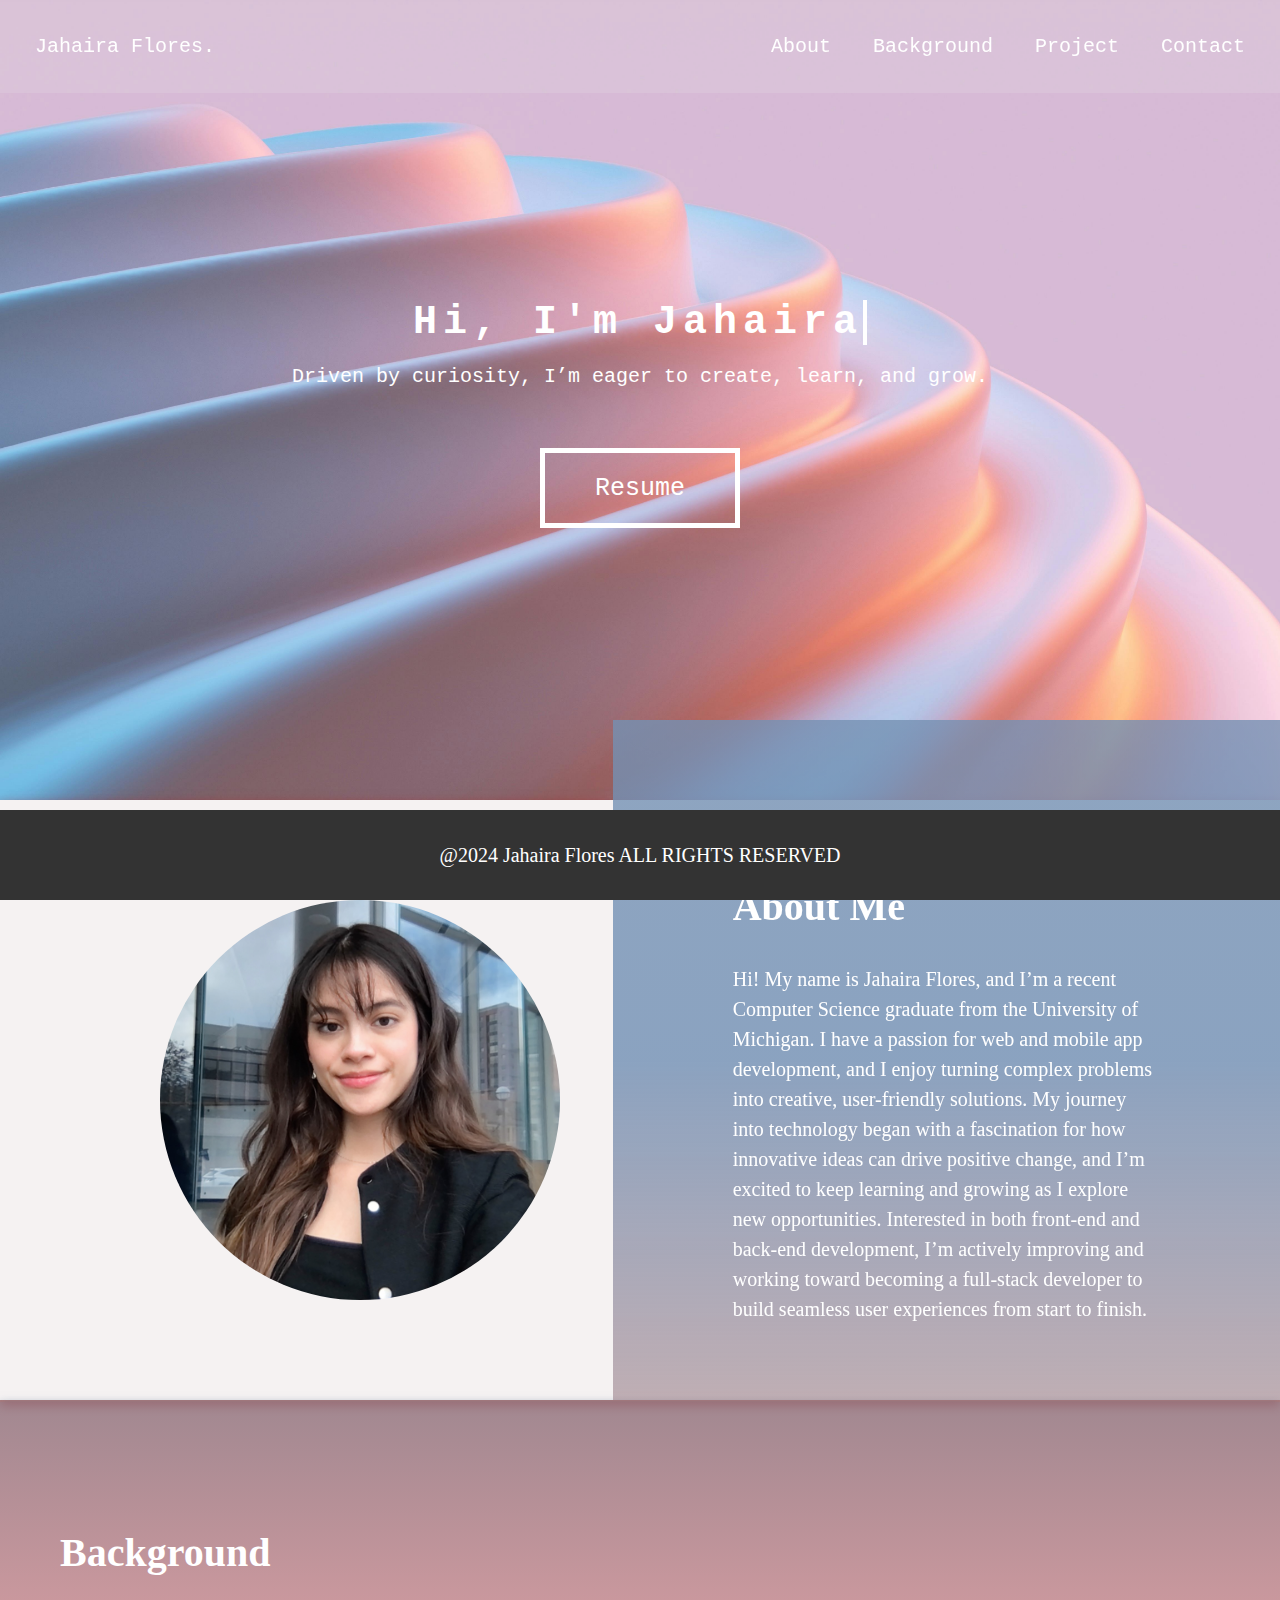
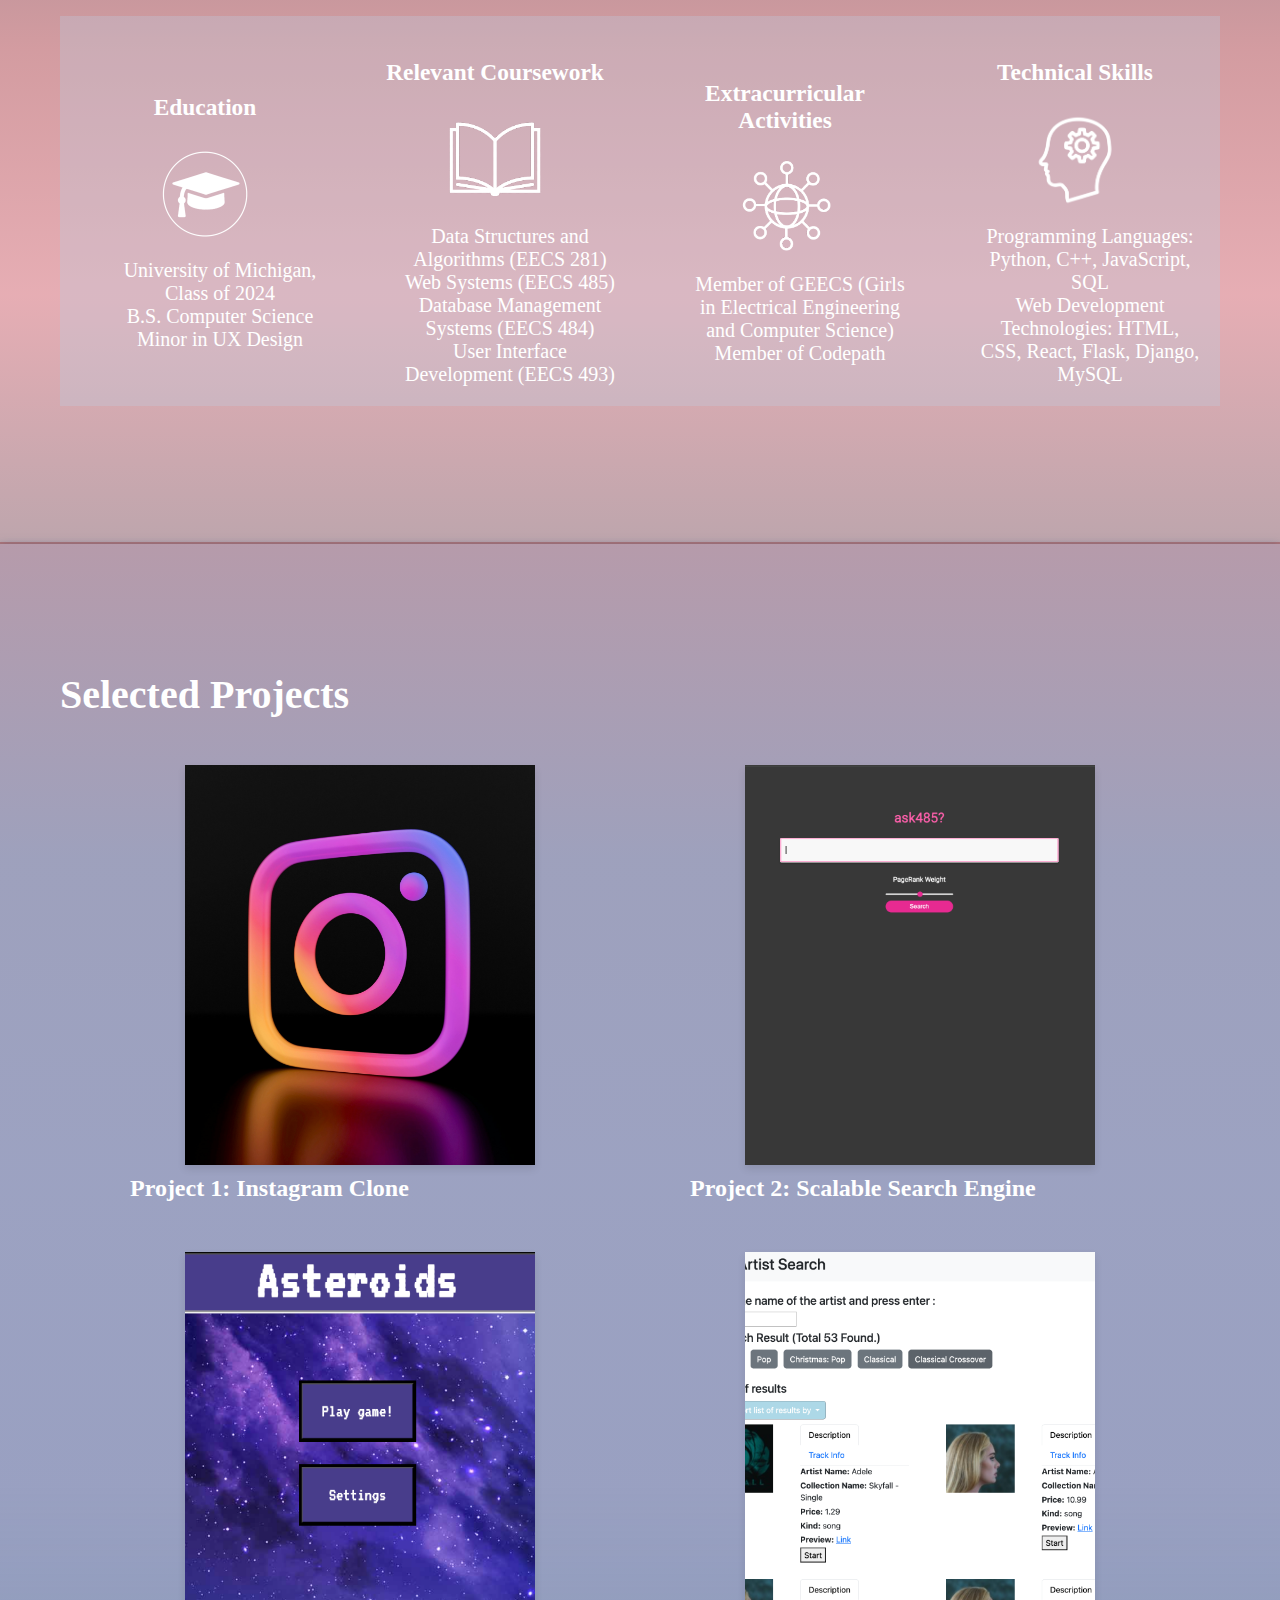
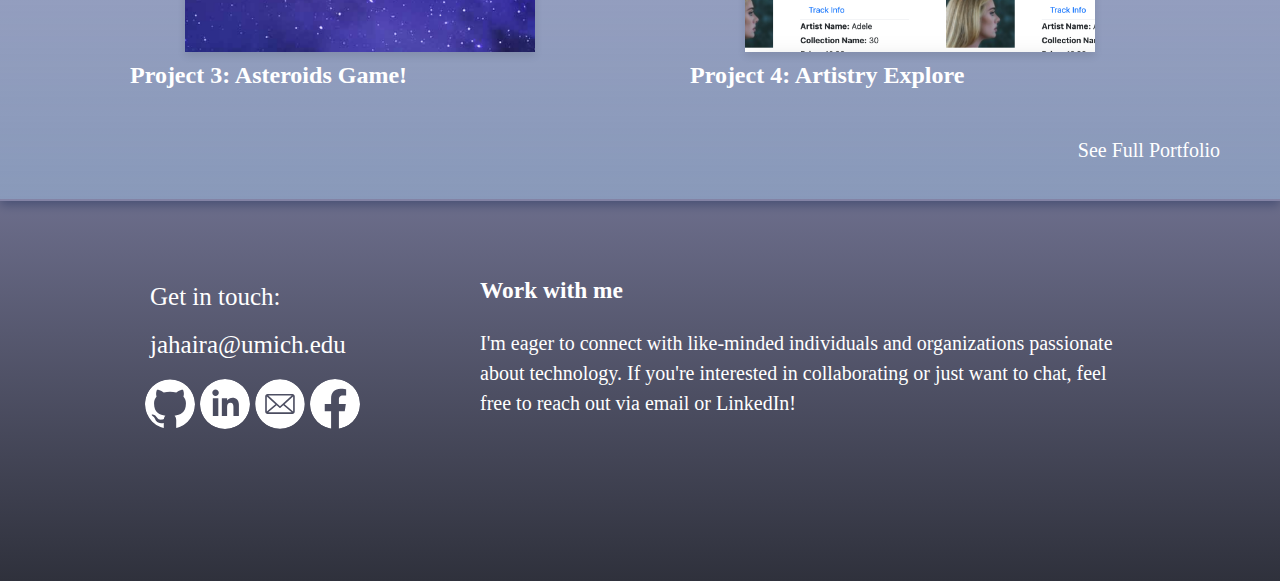
==== commit 6eed9821: "prototypes" ====
--- a/index.html
+++ b/index.html
@@ -28,7 +28,7 @@
              <p>Driven by curiosity, I’m eager to create, learn, and grow.</p>
         
             <div id="res-button"> 
-                <a href="resume/SWE-Resume-copy.pdf"><button>Resume</button></a>
+                <a href="resume/SWE - Resume.pdf"><button>Resume</button></a>
                 <!-- <a href="resume.html"><button>Resume</button></a> -->
                 <!-- <a href="path/to/yourfile.pdf" target="_blank">Download PDF</a> -->
 
@@ -166,7 +166,8 @@
                 </figcaption>
             </figure> -->
         </div> 
-       <!-- <a href="portfolio.html">See Full Portfolio</a> -->
+        <div id="more"><a href="full_portfolio.html">See Full Portfolio</a></div>
+       
     </div>
 
     <div id="contact">
--- a/assets/css/style.css
+++ b/assets/css/style.css
@@ -194,10 +194,8 @@
     /* border-bottom: 2px solid rgb(252, 250, 250); */
     
     border-bottom: 2px solid rgb(187, 107, 107, 0.6);
-    box-shadow: 0 4px 10px rgba(26, 65, 109, 0.8);,/
+    box-shadow: 0 4px 10px rgba(26, 65, 109, 0.8);
     /* box-shadow: 0 8px rgb(0, 0, 0); */
-
-    
 
 }
 .header-shift{
@@ -265,14 +263,14 @@
     border-bottom: 2px solid rgba(96, 115, 161, 0.6);
     box-shadow: 0 4px 10px rgba(26, 65, 109, 0.8);
 }
-#project a{
+/* #project a{
     text-decoration: none;
     color: rgb(50, 50, 50);
     font-weight: 600;
 }
 #project a:hover {
     color: #615c5c; 
-}
+} */
 .grid-container {
     display: grid;
     margin: 20px;
@@ -302,6 +300,10 @@
 }
 figure:hover {
     transform: translateY(-5px);
+}
+#more{
+    float:right;
+    color:#fff;
 }
 /* ---------------------CONTACT ---------------------*/
 #contact{
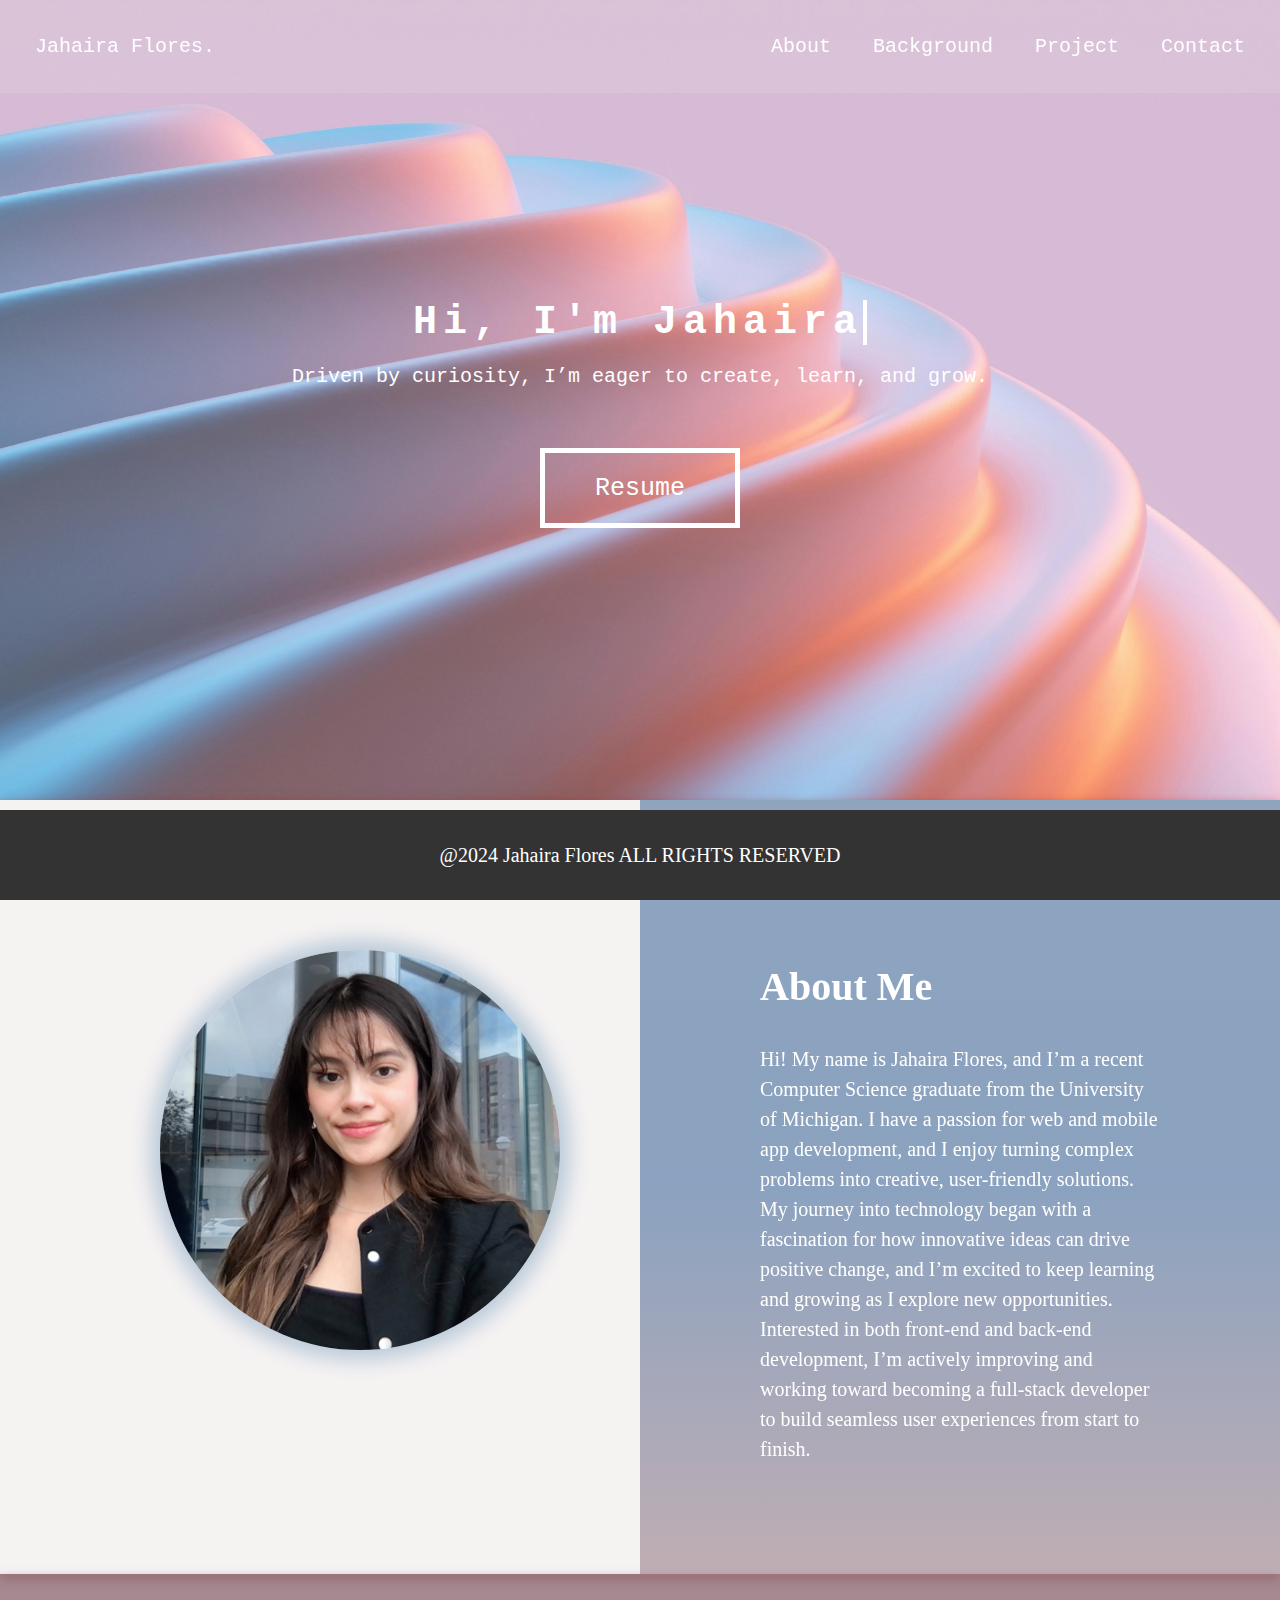
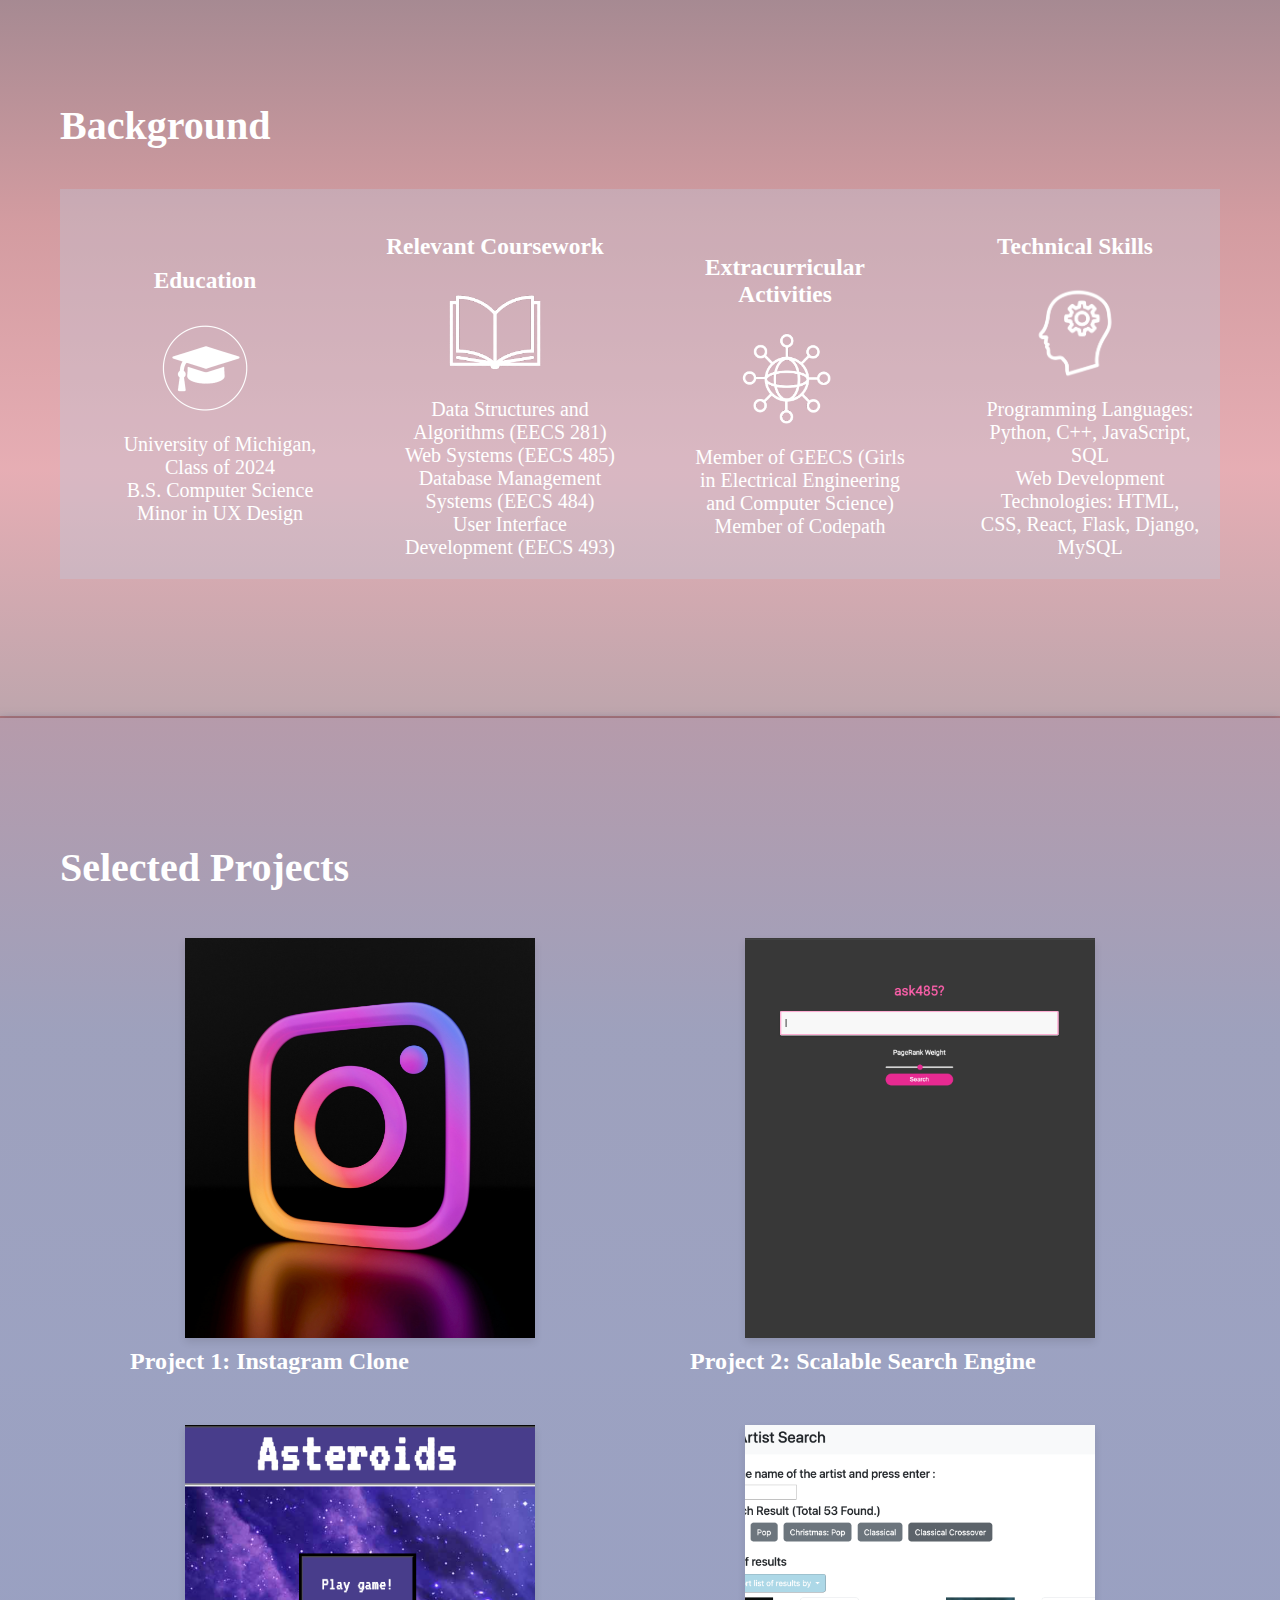
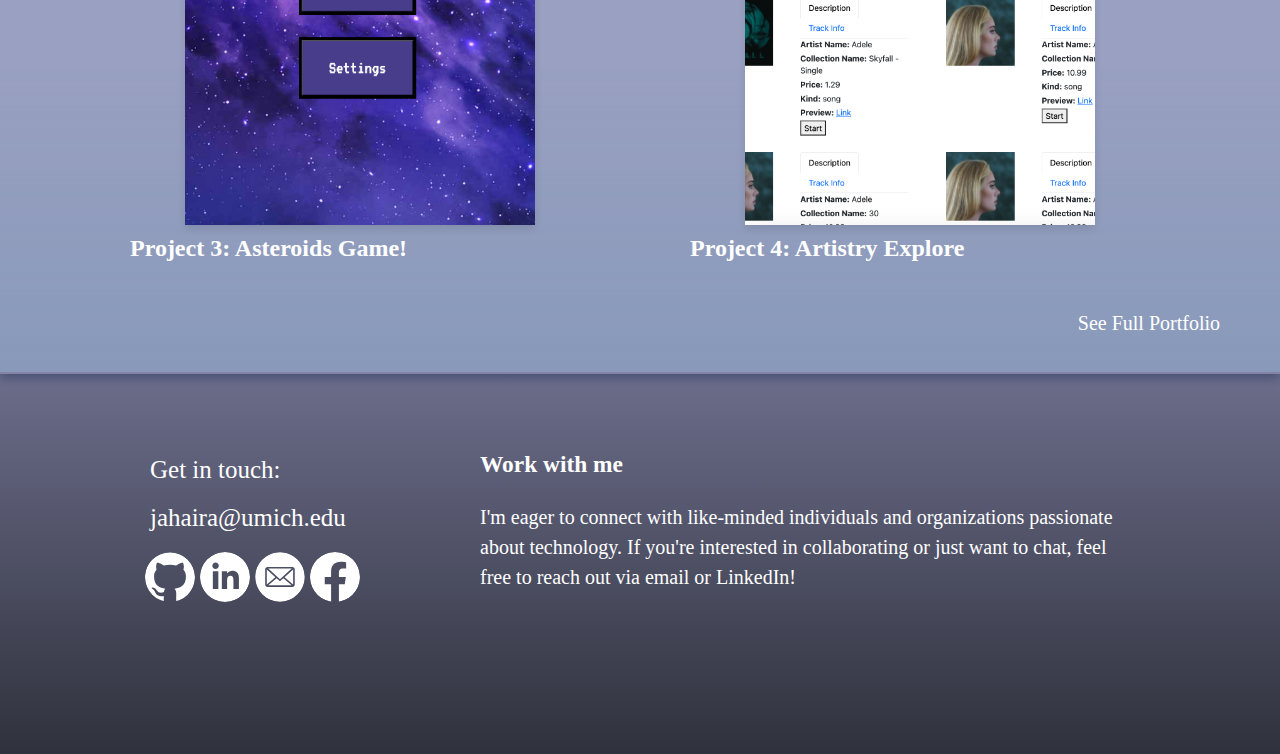
==== commit b8a78702: "update" ====
--- a/index.html
+++ b/index.html
@@ -36,7 +36,6 @@
             
         </div>
     </header>
-   
 
     <div id="about">
         <div id="left">
--- a/assets/css/style.css
+++ b/assets/css/style.css
@@ -118,42 +118,35 @@
 
 #about{
     display: flex;
-    align-items: center;
-    height: 600px; /* Adjust height as needed */
+    align-items: flex-start;
+    min-height: 620px;
+    max-height: 1400px;
     background-color: rgb(229, 223, 223, 0.4);
-    
-    /* background-image: linear-gradient(180deg, rgb(236, 147, 133, 0.3), rgb(200, 131, 137, 0.8), rgb(224, 153, 161, 0.8), rgb(138, 106, 117, 0.3)); */
-    
-    /* background-image: linear-gradient(180deg, rgb(138, 106, 117, 0.8), rgb(200, 131, 137, 0.8), rgb(224, 153, 161, 0.8), rgba(146, 105, 117, 0.6)); */
-
-    /* background-image: linear-gradient(180deg, rgb(138, 106, 117, 0.8), rgba(117, 145, 179, 0.8), rgb(112, 142, 179, 0.8), rgb(138, 106, 117, 0.5)); */
-    /* padding: 20px; */
-    /* color: rgb(50, 50, 50); */
-
     border-bottom: 2px solid rgba(134, 50, 50, 0.6);
     box-shadow: 0 4px 10px rgba(182, 29, 29, 0.6);
-    
+    flex-wrap: wrap;
+    /* padding: 20px; */
 }
 #left{
     padding-left: 100px;
-    
-    /* background-color: rgb(200, 131, 137); */
-    height: 600px;
-    width: 600px;
-    /* padding: 20px; */
+    padding-top: 50px;
+    width: 50%;
+    box-sizing: border-box;
+    /* width: 600px; */
 }
 #right{
-    height: 520px;
-    width: 500px;
+    min-height: 600px;
+    height: auto;
+    width: 50%;
     background-image: linear-gradient(180deg, rgba(117, 145, 179, 0.8), rgb(112, 142, 179, 0.8), rgb(138, 106, 117, 0.5));
     color: #fff;
-    /* padding: 100px; */
     padding: 80px 120px;
+    padding-bottom: 140px; 
     line-height: 1.5;
-    transform: translateY(-40px);
-    /* transform: translateX(90px); */
-   
-}
+    /* transform: translateY(-40px); */
+    box-sizing: border-box;
+}
+
 #about-shift{
     transform: translateY(50px);
 }
@@ -161,11 +154,8 @@
     text-decoration: none;
     color: rgb(50, 50, 50);
     font-weight: 600;
-    /* color: black; */
-}
-/* #about a:hover {
-    color: #615c5c; 
-} */
+}
+
 .self{
     width: 400px;
     height: 400px;
@@ -174,9 +164,19 @@
     margin-top: 100px;
     margin-left: 60px;
 
-    /* box-shadow: 0 0 20px 10px rgb(186, 202, 217, 0.6); */
+    box-shadow: 0 0 20px 10px rgb(186, 202, 217);
     /* box-shadow: 0 0 20px 10px rgb(255, 255, 255, 0.8);  */
     /* margin: 50px; */
+}
+@media (max-width: 768px) {
+    #left, #right {
+        width: 100%; /* Full width on small screens */
+        padding: 20px; /* Adjust padding */
+    }
+
+    #right {
+        padding: 40px 60px; /* Adjust padding for smaller screens */
+    }
 }
 /*--------------------- BACKGROUND -------------------------*/
 
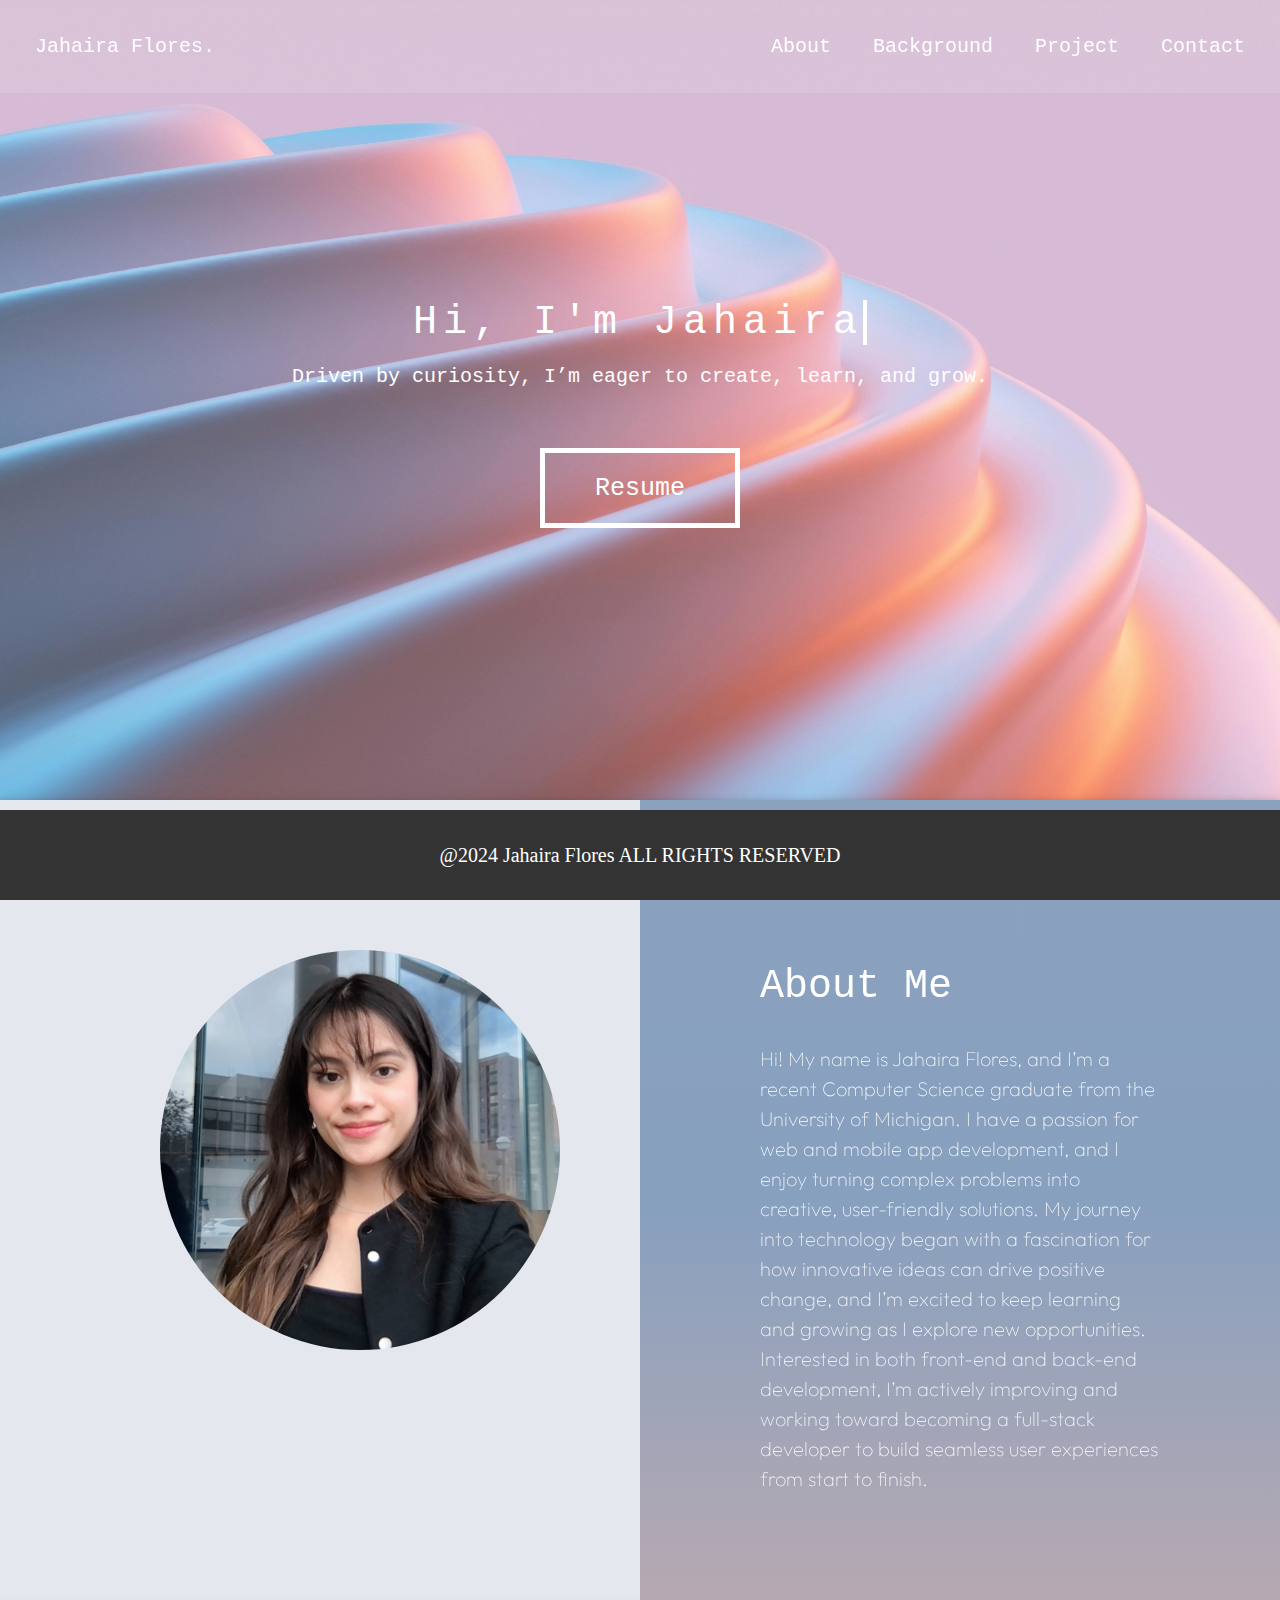
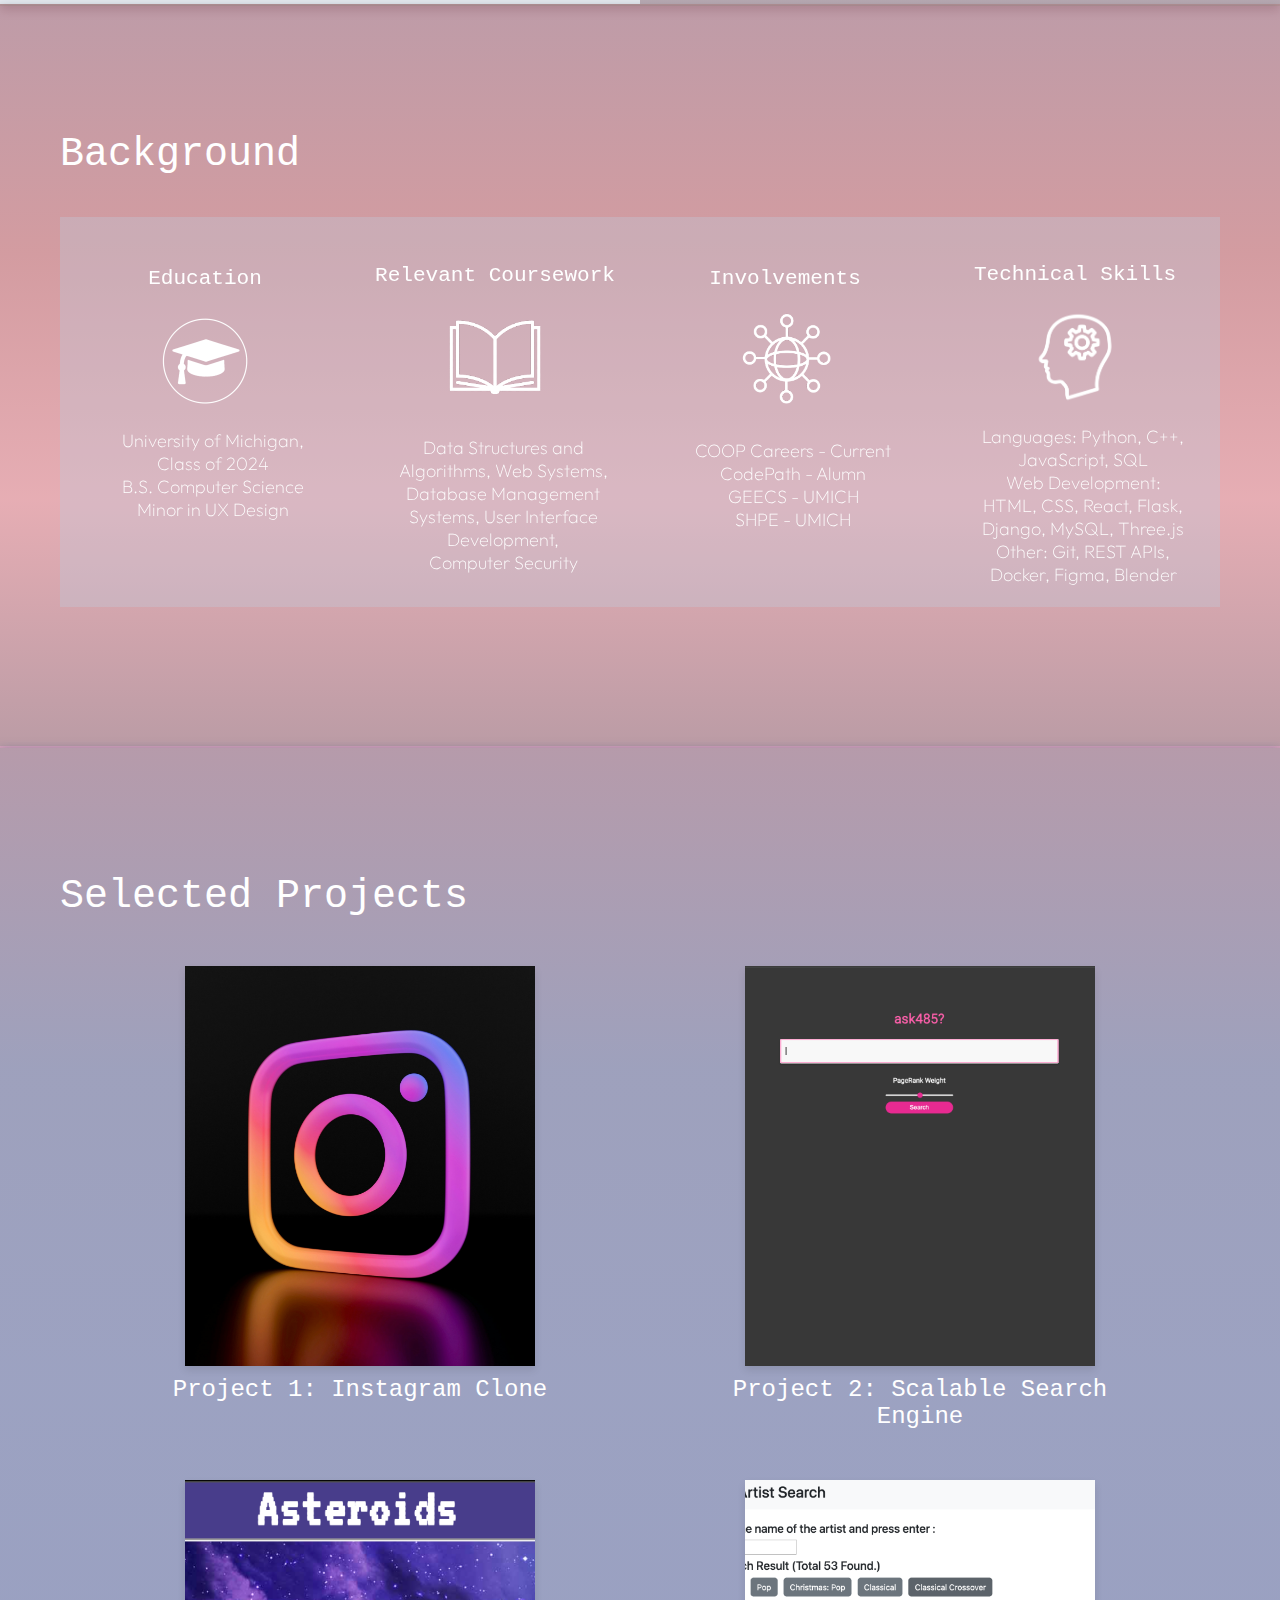
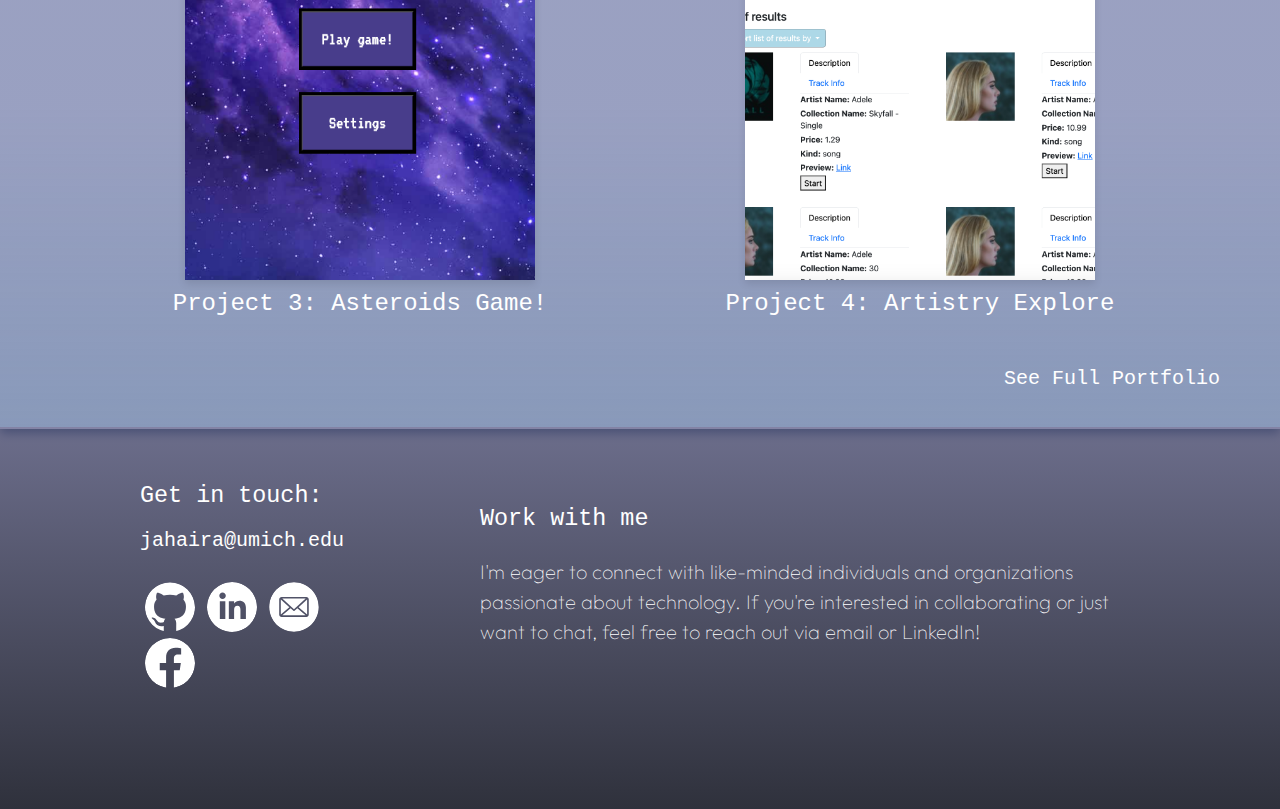
==== commit b2dedc48: "update" ====
--- a/index.html
+++ b/index.html
@@ -7,7 +7,9 @@
     <meta name="viewport" content="width=device-width, initial-scale=1.0"> 
     <title> Jahaira Flores </title>
     <link rel="stylesheet" href="assets/css/style.css">
-    <link href="https://fonts.googleapis.com/css?family=Slabo+27px&display=swap" rel="stylesheet">
+    <link rel="preconnect" href="https://fonts.googleapis.com">
+    <link rel="preconnect" href="https://fonts.gstatic.com" crossorigin>
+    <link href="https://fonts.googleapis.com/css2?family=Hedvig+Letters+Sans&family=Montserrat:ital,wght@0,100..900;1,100..900&family=Outfit:wght@100..900&family=Raleway:ital,wght@0,100..900;1,100..900&family=Roboto+Mono:ital,wght@0,100..700;1,100..700&family=Space+Mono:ital,wght@0,400;0,700;1,400;1,700&display=swap" rel="stylesheet">
 </head>
 <body>
     
@@ -63,45 +65,63 @@
     <div id="background">
         <div class="header-shift"><h1>Background</h1></div>
         <!-- <p>I've worked in numerous fields ranging from art design to prosthetics. Feel free to view my portfolio here or on LinkedIn.</p> -->
-        <div class="container">
-            <div class="img-container">
-                <h3>Education</h3>
-                <img src="assets/images/cap-removebg-preview.png" class="greentob">
-                <ul>
-                    <li>University of Michigan, Class of 2024</li>
-                    <li>B.S. Computer Science</li>
-                    <li>Minor in UX Design</li>
-                </ul>
-            </div>
-        
-            <div class="img-container">     
-                <h3>Relevant Coursework</h3>
-                <img src="assets/images/book-removebg-preview.png" class="icon">
-                <ul>
-                    <li> Data Structures and Algorithms (EECS 281)</li>
-                    <li> Web Systems (EECS 485) </li>
-                    <li> Database Management Systems (EECS 484)</li>
-                    <li> User Interface Development (EECS 493)</li>
-                </ul>
-            </div>
-
-            <div class="img-container">
-                <h3>Extracurricular Activities</h3>
-                <img src="assets/images/network-removebg-preview.png" class="icon">
-                <ul>
-                    <li>Member of GEECS (Girls in Electrical Engineering and Computer Science)</li>
-                    <li>Member of Codepath</li>
-                </ul>
-            </div>
-
-        
-            <div class="img-container">
-                <h3>Technical Skills</h3>
-                <img src="assets/images/lprogram-removebg-preview.png" class="icon">
-                <ul>
-                    <li>Programming Languages: Python, C++, JavaScript, SQL</li>
-                    <li>Web Development Technologies: HTML, CSS, React, Flask, Django, MySQL</li>
-                    <li>Tools [&] Technologies: Git, REST APIs, Docker, Figma</li>
+        <div class="containers">
+            <div class="container">
+                <div class="container-shift" style="transform: translateY(-10px);">
+                    <h3>Education</h3>
+                    <img src="assets/images/cap-removebg-preview.png" class="greentob">
+                </div>
+                <div style="transform: translateY(-30px);">
+                    <ul>
+                        <li>University of Michigan, Class of 2024</li>
+                        <li>B.S. Computer Science</li>
+                        <li>Minor in UX Design</li>
+                    </ul>
+                </div>
+                
+            </div>
+        
+            <div class="container">     
+                <div class="container-shift" style="transform: translateY(10px);">
+                    <h3>Relevant Coursework</h3>
+                    <img src="assets/images/book-removebg-preview.png" class="icon">
+                </div>
+               
+                <ul>
+                    <li> Data Structures and Algorithms, Web Systems, </li>
+                    <!-- <li> Web Systems, </li> -->
+                    <li> Database Management Systems, User Interface </li>
+                    <li> Development, </li>
+                    <li> Computer Security</li>
+                </ul>
+            </div>
+
+            <div class="container">
+                <div class="container-shift" style="transform: translateY(-10px);">
+                    <h3>Involvements</h3>
+                    <img src="assets/images/network-removebg-preview.png" class="icon">
+                </div>
+                <div style="transform: translateY(-20px);">
+                    <ul>
+                        <li>COOP Careers - Current</li>
+                        <li>CodePath - Alumn</li>
+                        <li>GEECS - UMICH</li>
+                        <li>SHPE - UMICH</li>
+                    </ul>
+                </div>
+                
+            </div>
+
+        
+            <div class="container">
+                <div class="container-shift" style="transform: translateY(20px);">
+                    <h3>Technical Skills</h3>
+                    <img src="assets/images/lprogram-removebg-preview.png" class="icon">
+                </div>
+                <ul>
+                    <li>Languages: Python, C++, JavaScript, SQL</li>
+                    <li>Web Development: HTML, CSS, React, Flask, Django, MySQL, Three.js</li>
+                    <li>Other: Git, REST APIs, Docker, Figma, Blender</li>
                 </ul>
             </div>
         
@@ -171,7 +191,7 @@
 
     <div id="contact">
             <div id="text-left">
-                <p>Get in touch:</p>
+                <h3>Get in touch:</h3>
                 <p>jahaira@umich.edu</p>
                 
                 <div class="icon-container">
--- a/assets/css/style.css
+++ b/assets/css/style.css
@@ -24,27 +24,27 @@
 #name-title{
     color: white;
 }
-ul {
+#nav-bar ul {
     margin:0;
     overflow: hidden;
     list-style-type: none;
 }
 
-li {
+#nav-bar li {
     border:black;
     display: inline-block;
     margin-left: 30px;
   }
 
-  #res-button{
+#res-button{
     display: flex;
     justify-content: center;
     align-items: center;
     padding-top: 10px;
     margin: 0 auto;
     padding: 40px;
-  }
-  button {
+}
+button {
     width: 200px;
     height: 80px;
     background-color: transparent;
@@ -75,9 +75,7 @@
     background-size: cover;
     background-position: center;
     padding: 0;
-    /* border-color: red; */
     color: #fff;
-    /* font-family: 'Patrick Hand', cursive; */
     font-family: 'Courier New', cursives;
     text-align: center;
 }
@@ -89,7 +87,7 @@
 .typewriter h1{
     color: #fff;
     font-size: 40px;
-    font-family: 'Patrick Hand', cursive;
+    /* font-family: 'Patrick Hand', cursive; */
     font-family: 'Courier New', cursives;
     border-right: .10em solid white;
     white-space: nowrap;
@@ -122,10 +120,11 @@
     min-height: 620px;
     max-height: 1400px;
     background-color: rgb(229, 223, 223, 0.4);
-    border-bottom: 2px solid rgba(134, 50, 50, 0.6);
-    box-shadow: 0 4px 10px rgba(182, 29, 29, 0.6);
+    border-bottom: 2px solid rgba(156, 93, 94, 0.6);
+    box-shadow: 0 4px 10px rgba(94, 50, 50, 0.6);
     flex-wrap: wrap;
-    /* padding: 20px; */
+    background-color:rgba(187, 198, 212, 0.4)
+    /* background-color:rgba(181, 189, 200, 0.4) */
 }
 #left{
     padding-left: 100px;
@@ -145,6 +144,14 @@
     line-height: 1.5;
     /* transform: translateY(-40px); */
     box-sizing: border-box;
+
+    /* font-family: "Raleway", serif; */
+    /* font-family: "Montserrat", serif; */
+    /* font-family: "Roboto Mono", serif; */
+    font-family: "Outfit", serif;
+    font-optical-sizing: auto;
+    font-weight: 30;
+    font-style: normal;
 }
 
 #about-shift{
@@ -155,7 +162,13 @@
     color: rgb(50, 50, 50);
     font-weight: 600;
 }
-
+#right h1{
+    /* font-family: "Montserrat", serif; */
+    font-family: 'Courier New', cursives;
+    font-optical-sizing: auto;
+    font-weight: 400;
+    font-style: bold;
+}
 .self{
     width: 400px;
     height: 400px;
@@ -163,18 +176,20 @@
     object-fit: cover;
     margin-top: 100px;
     margin-left: 60px;
-
-    box-shadow: 0 0 20px 10px rgb(186, 202, 217);
-    /* box-shadow: 0 0 20px 10px rgb(255, 255, 255, 0.8);  */
-    /* margin: 50px; */
 }
 @media (max-width: 768px) {
-    #left, #right {
-        width: 100%; /* Full width on small screens */
-        padding: 20px; /* Adjust padding */
+    #about{
+        background: none;
+        background-image: linear-gradient(180deg,  rgb(112, 142, 179, 0.8), rgba(70, 106, 149, 0.8));
     }
+    #left{
+        width: auto; /* Full width on small screens */
+        /* padding: 20px; Adjust padding */
+        /* background-image: linear-gradient(180deg,  rgb(112, 142, 179, 0.2), rgba(117, 145, 179, 0.8)); */
+    }
 
     #right {
+        width: auto;
         padding: 40px 60px; /* Adjust padding for smaller screens */
     }
 }
@@ -182,36 +197,38 @@
 
 #background {
     min-height: 600px;
-    max-height: 1400px;
-
+    max-height: 1800px;
     padding: 60px;
-    /* background-color: rgb(59, 94, 115); */
-    /* background-color: rgba(117, 145, 179, 0.8); */
-    background-image: linear-gradient(180deg, rgb(138, 106, 117, 0.8), rgb(200, 131, 137, 0.8), rgb(224, 153, 161, 0.8),  rgba(173, 143, 152, 0.8));
-    /* background-image: linear-gradient(180deg, rgb(138, 106, 117, 0.6), rgba(117, 145, 179, 0.8), rgb(112, 142, 179, 0.8), rgba(117, 145, 179, 0.6),  rgba(141, 125, 131, 0.4)); */
-    color: white;
     padding-bottom: 80px;
-    /* border-bottom: 2px solid rgb(252, 250, 250); */
+    background-image: linear-gradient(180deg, rgba(174, 131, 146, 0.8), rgb(200, 131, 137, 0.8), rgb(224, 153, 161, 0.8),  rgba(170, 131, 143, 0.8));
+   
+    color: white;
+    /* border-bottom: 2px solid rgba(240, 193, 212, 0.6); */
+    border-bottom: 2px solid rgba(233, 168, 200, 0.6);
+    box-shadow: 0 4px 10px rgba(60, 75, 92, 0.8);
     
-    border-bottom: 2px solid rgb(187, 107, 107, 0.6);
-    box-shadow: 0 4px 10px rgba(26, 65, 109, 0.8);
-    /* box-shadow: 0 8px rgb(0, 0, 0); */
-
+}
+
+h1, h2, h3{
+    font-family: 'Courier New', cursives;
+    font-optical-sizing: auto;
+    font-weight: 500;
 }
 .header-shift{
     padding-top: 40px;
 }
-.container {
+.containers {
     display: flex;
     justify-content: space-between;
     align-items: center;
     flex-wrap: wrap;
     width: 100%;
     margin-top: 40px; 
+    text-align: center;
     /* letter-spacing: 1px; */
 }
 
-.img-container {
+.container {
     width: 250px;
     height: 350px;
     background-color: rgba(189, 209, 227, 0.3);
@@ -220,11 +237,15 @@
     justify-content: center; /* Center the content vertically */
     align-items: center; /* Center the content horizontally */
     padding: 20px;
-    text-align: center;
     margin-bottom: 20px; 
-}
-
-.img-container img {
+    font-family: "Outfit", serif;
+    font-optical-sizing: auto;
+    font-style: normal;
+    font-weight: 140;
+    font-size: 18px;
+}
+/* .container-shift{} */
+.container img {
     width: auto;
     height: 100px;
     max-width: 100%;
@@ -232,9 +253,12 @@
     margin-bottom: 15px;
 }
 
-ul {
+.container ul {
     list-style-type: none; /* Remove bullet points */
-    padding: 0;
+    text-align: center;
+    /* padding: 5; */
+    transform: translateX(-12px);
+    
 }
 
 .icon {
@@ -245,8 +269,8 @@
     filter: hue-rotate(180deg) brightness(3); /* Changes green to white */
 }
 
-.img-container:hover {
-    background-color: rgba(189, 209, 227, 0.6);
+.container:hover {
+    background-color: rgba(189, 209, 227, 0.4);;
     transition: background-color 0.3s ease; 
 }
 
@@ -262,15 +286,11 @@
     color: white;
     border-bottom: 2px solid rgba(96, 115, 161, 0.6);
     box-shadow: 0 4px 10px rgba(26, 65, 109, 0.8);
-}
-/* #project a{
-    text-decoration: none;
-    color: rgb(50, 50, 50);
-    font-weight: 600;
-}
-#project a:hover {
-    color: #615c5c; 
-} */
+    font-family: "Outfit", serif;
+    font-optical-sizing: auto;
+    font-weight: 30;
+    font-style: normal;
+}
 .grid-container {
     display: grid;
     margin: 20px;
@@ -293,6 +313,7 @@
     margin: 0;
     padding: 10px;
     /* color: rgb(50, 50, 50); */
+    text-align: center;
     color: white;
 }
 figure:hover figcaption {
@@ -304,10 +325,12 @@
 #more{
     float:right;
     color:#fff;
+    font-family: 'Courier New', cursives;
 }
 /* ---------------------CONTACT ---------------------*/
 #contact{
     height: 300px;
+    max-height: 500px;
     padding: 40px;
     background-image: linear-gradient(180deg, rgba(71, 73, 110, 0.8), rgb(47, 49, 60));
     /* background-color:rgb(115, 116, 137); */
@@ -332,13 +355,21 @@
     width: 25%; /* Set width to 60% of the container */ 
     min-width: 20%;
     max-width: 30%;
-    margin-top: -70px;
+    margin-top: -80px;
     padding-left: 100px;
     padding-right: 100px;
+    font-family: 'Courier New', cursives;
+    font-optical-sizing: auto;
+    font-weight: 30;
+    font-style: normal;
+}
+#text-left h3{
+    margin-bottom: 0;
 }
 #text-left p {
-    font-size: 25px; 
-    margin: 10px;
+    font-size: 20px; 
+    /* margin: 10px; */
+    /* margin-top: -1px; */
 }
 .icon-container{
     padding: 5px;
@@ -353,6 +384,10 @@
     padding-right: 100px;
     margin: 0;
     line-height: 1.5;
+    font-family: "Outfit", serif;
+    font-optical-sizing: auto;
+    font-weight: 30;
+    font-style: normal;
    
 }
 #text-right h3 {
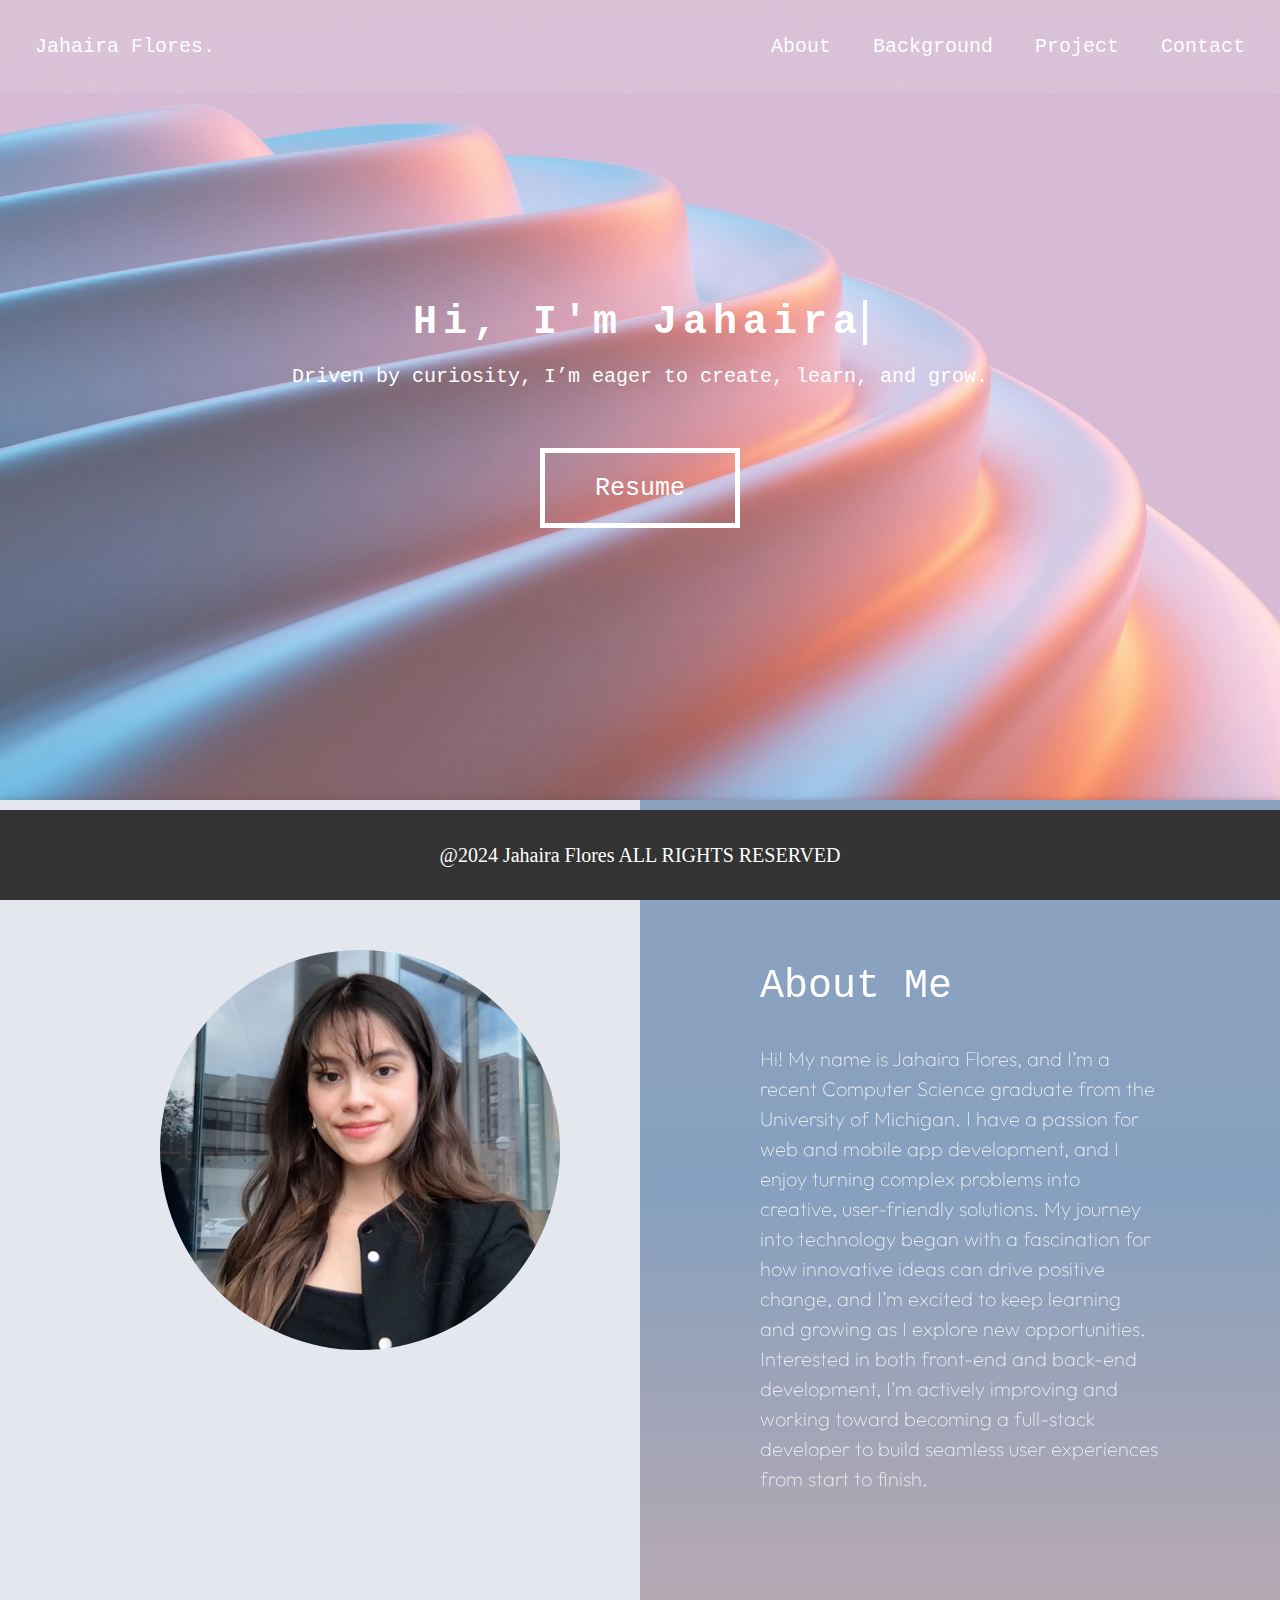
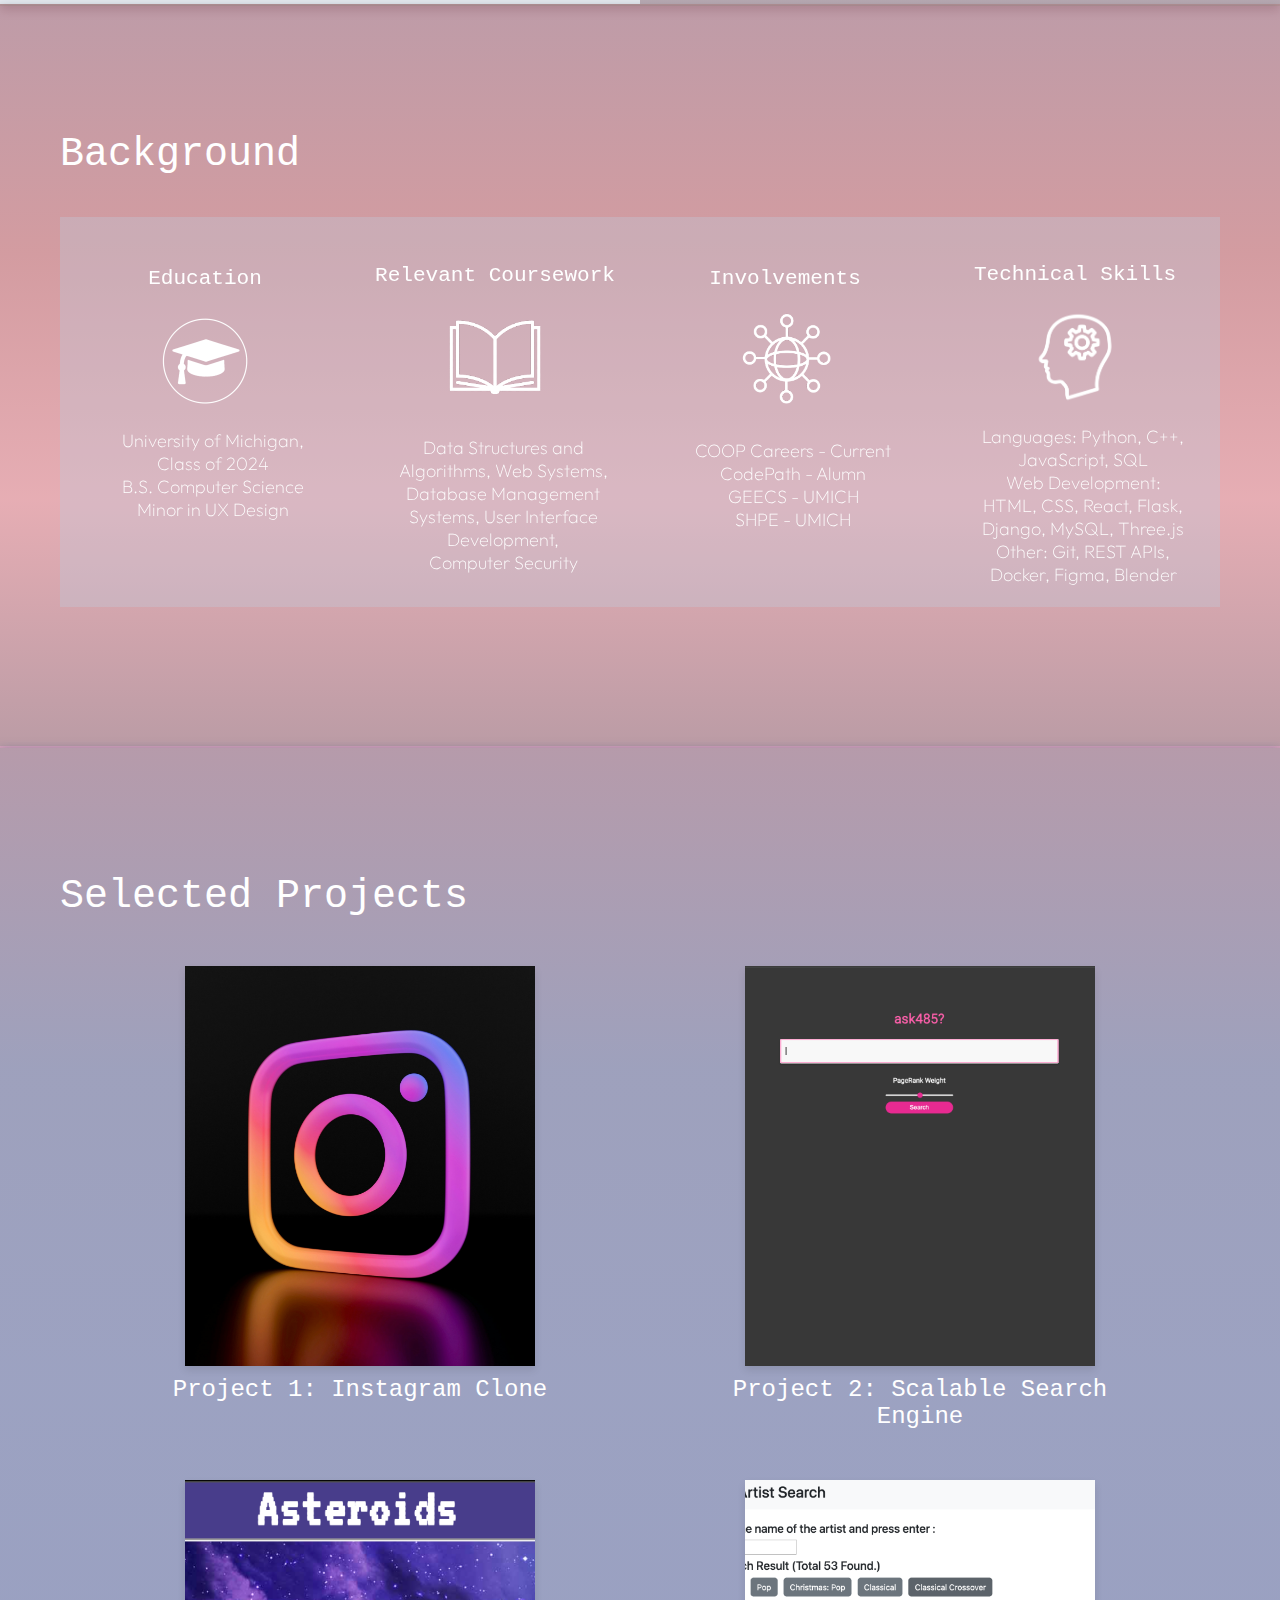
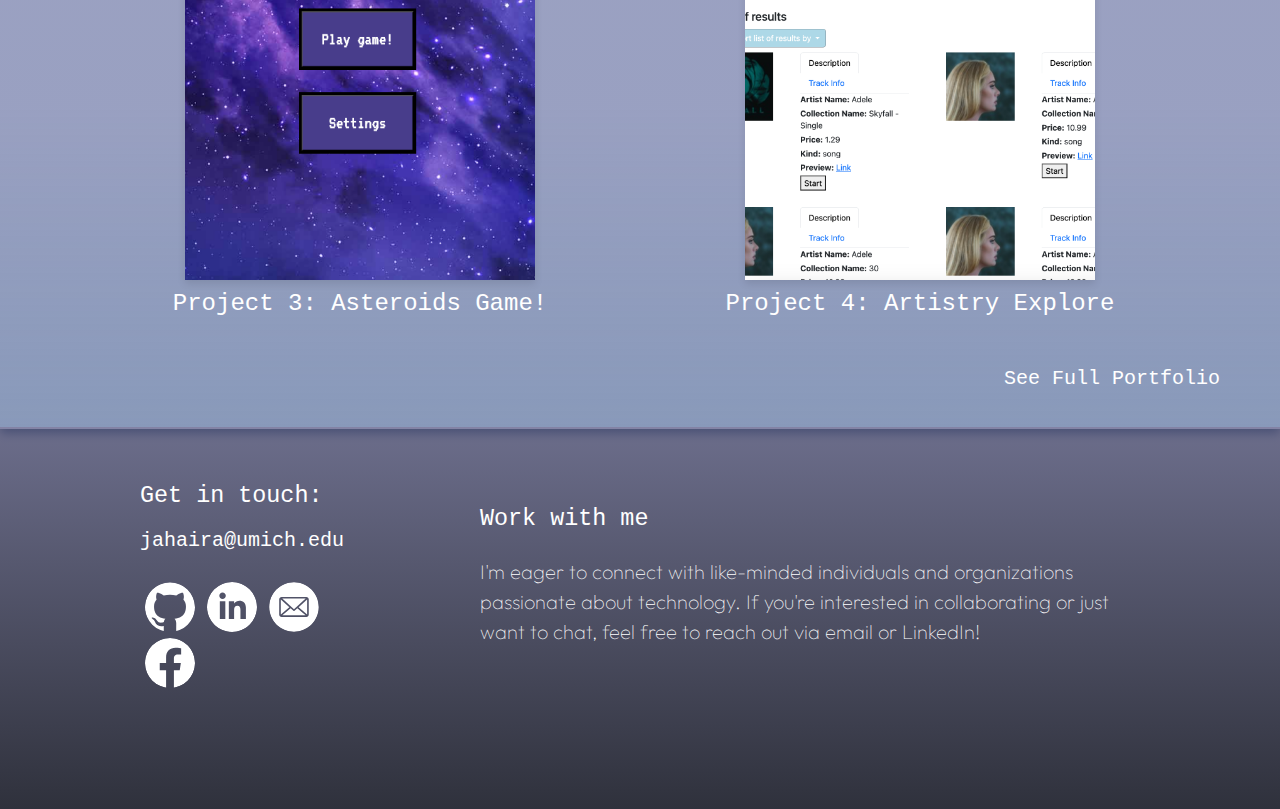
==== commit 3c2aa598: "update" ====
--- a/index.html
+++ b/index.html
@@ -16,7 +16,7 @@
     <header>
         <div id="home">
             <div id="nav-bar">
-                <div id = "name-title"> Jahaira Flores. </div>
+                <div id="name-title"> Jahaira Flores. </div>
                 <ul>
                     <li><a href="#about">About</a></li>
                     <li><a href="#background">Background</a></li>
--- a/assets/css/style.css
+++ b/assets/css/style.css
@@ -87,6 +87,7 @@
 .typewriter h1{
     color: #fff;
     font-size: 40px;
+    font-weight: 600;
     /* font-family: 'Patrick Hand', cursive; */
     font-family: 'Courier New', cursives;
     border-right: .10em solid white;
@@ -212,8 +213,9 @@
 h1, h2, h3{
     font-family: 'Courier New', cursives;
     font-optical-sizing: auto;
-    font-weight: 500;
-}
+    font-weight: 400;
+}
+
 .header-shift{
     padding-top: 40px;
 }
